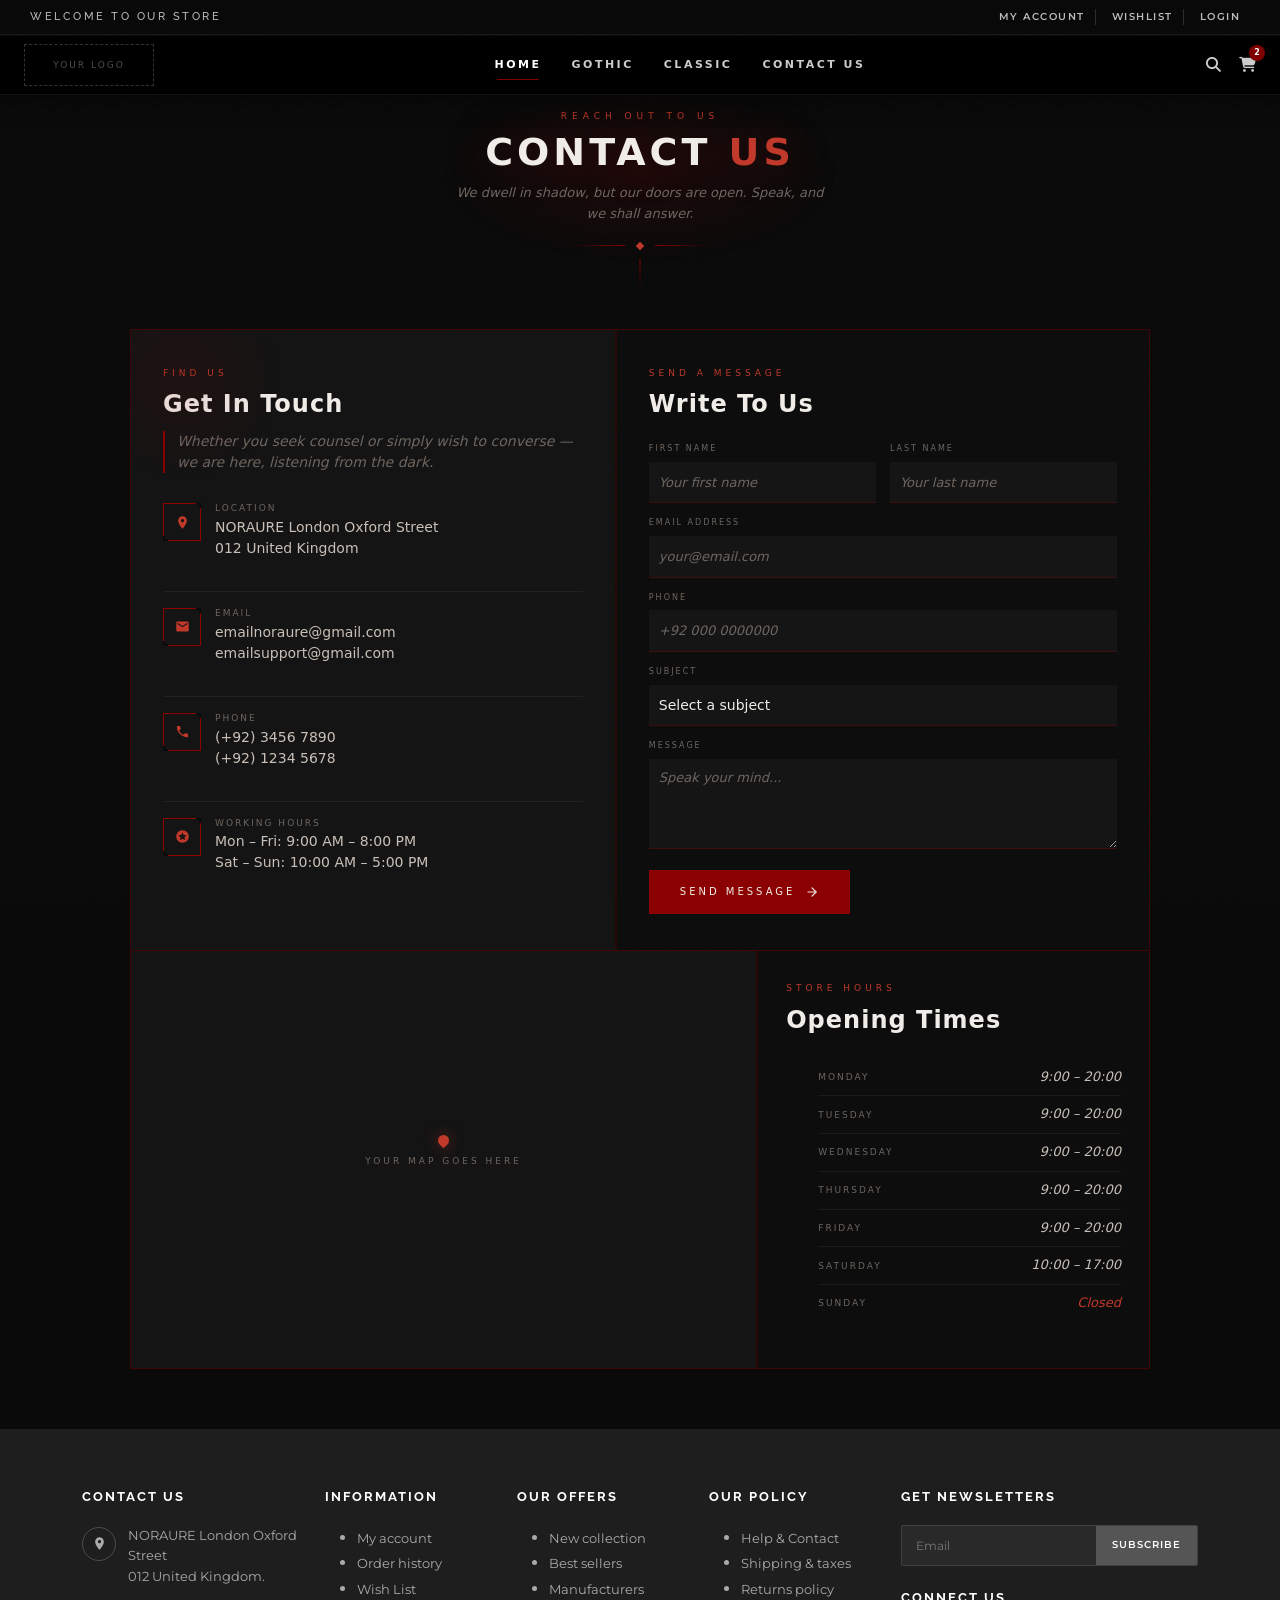
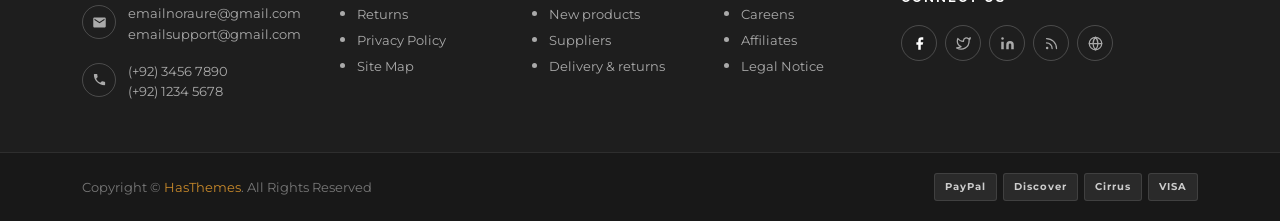
==== contact.html @ 5b8fc010 "first commit" ====
<!DOCTYPE html>
<html lang="en">
<head>
<meta charset="UTF-8"/>
<meta name="viewport" content="width=device-width, initial-scale=1.0"/>
<title>Contact Us</title>
<link rel="stylesheet" href="style.css">
  <link href="https://fonts.googleapis.com/css2?family=Montserrat:wght@300;400;500;600;700;800&family=Raleway:wght@300;400;500;600;700&display=swap" rel="stylesheet"/>
  <!-- Bootstrap 5 CSS -->
  <link href="https://cdn.jsdelivr.net/npm/bootstrap@5.3.3/dist/css/bootstrap.min.css" rel="stylesheet"/>
  <!-- Font Awesome -->
  <link rel="stylesheet" href="https://cdnjs.cloudflare.com/ajax/libs/font-awesome/6.5.0/css/all.min.css"/>
<style>
    /* ══════════════════════════════
   CSS VARIABLES
══════════════════════════════ */
:root {
  --black:      #0a0a0a;
  --dark:       #111111;
  --darker:     #0d0d0d;
  --card:       #141414;
  --border:     rgba(139,0,0,0.25);
  --border-dim: rgba(255,255,255,0.06);
  --red:        #8b0000;
  --red-mid:    #a01010;
  --red-light:  #c0392b;
  --gold:       #9a7a4a;
  --text:       #c8c0b8;
  --text-dim:   #6e6660;
  --white:      #f0ece8;
  
}

/* ══════════════════════════════
   BASE
══════════════════════════════ */
*, *::before, *::after { box-sizing: border-box; margin: 0; padding: 0; }

body {
  background: var(--black);
  color: var(--text);
  line-height: 1.6;
}
/* Agar background transparent ho aur image na ho toh navbar dark dikhao */
.navbar.scrolled,
.contact-page .navbar {
  background: rgba(0,0,0,0.95) !important;
  box-shadow: 0 4px 24px rgba(0,0,0,0.5);
}
body::before {
  content: '';
  position: fixed;
  inset: 0;
  background-image: url("data:image/svg+xml,%3Csvg viewBox='0 0 256 256' xmlns='http://www.w3.org/2000/svg'%3E%3Cfilter id='noise'%3E%3CfeTurbulence type='fractalNoise' baseFrequency='0.9' numOctaves='4' stitchTiles='stitch'/%3E%3C/filter%3E%3Crect width='100%25' height='100%25' filter='url(%23noise)' opacity='0.04'/%3E%3C/svg%3E");
  pointer-events: none;
  z-index: 0;
  opacity: 0.4;
}

/* ══════════════════════════════
   HERO
══════════════════════════════ */
.contact-hero {
  position: relative;
  text-align: center;
  padding: 50px 20px 40px;
  overflow: hidden;
  z-index: 1;
}

.contact-hero::before {
  content: '';
  position: absolute;
  top: 50%; left: 50%;
  transform: translate(-50%, -50%);
  width: 400px; height: 180px;
  background: radial-gradient(ellipse, rgba(139,0,0,0.14) 0%, transparent 70%);
  pointer-events: none;
}

.contact-hero::after {
  content: '';
  position: absolute;
  bottom: 0; left: 50%;
  transform: translateX(-50%);
  width: 1px; height: 30px;
  background: linear-gradient(to bottom, var(--red), transparent);
}

.hero-eyebrow {
  font-family: var(--font-head);
  font-size: 9px;
  letter-spacing: 5px;
  text-transform: uppercase;
  color: var(--red-light);
  margin-bottom: 10px;
  opacity: 0;
  animation: fadeUp 0.7s ease 0.2s forwards;
}

.hero-title {
  font-family: var(--font-head);
  font-size: clamp(22px, 5vw, 38px);
  font-weight: 900;
  color: var(--white);
  line-height: 1;
  letter-spacing: 4px;
  text-transform: uppercase;
  margin-bottom: 12px;
  opacity: 0;
  animation: fadeUp 0.7s ease 0.35s forwards;
  text-shadow: 0 0 40px rgba(139,0,0,0.35);
}

.hero-title span { color: var(--red-light); }

.hero-sub {
  font-size: clamp(12px, 1.5vw, 13px);
  font-style: italic;
  color: var(--text-dim);
  max-width: 380px;
  margin: 0 auto;
  opacity: 0;
  animation: fadeUp 0.7s ease 0.5s forwards;
}

.hero-ornament {
  display: flex;
  align-items: center;
  justify-content: center;
  gap: 12px;
  margin: 18px auto 0;
  opacity: 0;
  animation: fadeUp 0.7s ease 0.65s forwards;
}

.hero-ornament::before,
.hero-ornament::after {
  content: '';
  width: 55px; height: 1px;
  background: linear-gradient(to right, transparent, var(--red));
}

.hero-ornament::after {
  background: linear-gradient(to left, transparent, var(--red));
}

.ornament-diamond {
  width: 6px; height: 6px;
  background: var(--red-light);
  transform: rotate(45deg);
}

/* ══════════════════════════════
   MAIN BODY
══════════════════════════════ */
.contact-body {
  position: relative;
  z-index: 1;
  max-width: 1060px;
  margin: 0 auto;
  padding: 40px 20px 60px;
}

/* ══════════════════════════════
   TOP GRID
══════════════════════════════ */
.contact-grid {
  display: grid;
  grid-template-columns: 1fr 1.1fr;
  gap: 2px;
  background: var(--border);
  border: 1px solid var(--border);
}

/* ── INFO PANEL ── */
.contact-info-panel {
  background: var(--card);
  padding: 36px 32px;
  position: relative;
  overflow: hidden;
}

.contact-info-panel::before {
  content: '';
  position: absolute;
  top: -50px; left: -50px;
  width: 200px; height: 200px;
  background: radial-gradient(circle, rgba(139,0,0,0.10) 0%, transparent 70%);
  pointer-events: none;
}

.panel-label {
  font-family: var(--font-head);
  font-size: 9px;
  letter-spacing: 4px;
  text-transform: uppercase;
  color: var(--red-light);
  margin-bottom: 10px;
}

.panel-title {
  font-family: var(--font-head);
  font-size: clamp(18px, 2.2vw, 24px);
  font-weight: 700;
  color: var(--white);
  line-height: 1.2;
  margin-bottom: 12px;
  letter-spacing: 1px;
}

.panel-desc {
  font-size: 14px;
  font-style: italic;
  color: var(--text-dim);
  margin-bottom: 30px;
  border-left: 2px solid var(--red);
  padding-left: 12px;
  line-height: 1.5;
}

.contact-items {
  display: flex;
  flex-direction: column;
  gap: 0;
}

.contact-item {
  display: flex;
  align-items: flex-start;
  gap: 14px;
  padding: 16px 0;
  border-bottom: 1px solid var(--border-dim);
}

.contact-item:first-child { padding-top: 0; }
.contact-item:last-child  { border-bottom: none; padding-bottom: 0; }

.ci-icon {
  flex-shrink: 0;
  width: 38px; height: 38px;
  border: 1px solid var(--red);
  display: flex;
  align-items: center;
  justify-content: center;
  position: relative;
  transition: background 0.3s;
}

.ci-icon::before,
.ci-icon::after {
  content: '';
  position: absolute;
  width: 5px; height: 5px;
  border-color: var(--black);
  border-style: solid;
}

.ci-icon::before { top: -1px; right: -1px; border-width: 2px 2px 0 0; }
.ci-icon::after  { bottom: -1px; left: -1px; border-width: 0 0 2px 2px; }

.contact-item:hover .ci-icon { background: var(--red); }

.ci-icon svg {
  width: 15px; height: 15px;
  fill: var(--red-light);
  transition: fill 0.3s;
}

.contact-item:hover .ci-icon svg { fill: #fff; }

.ci-text h5 {
  font-family: var(--font-head);
  font-size: 9px;
  letter-spacing: 2px;
  text-transform: uppercase;
  color: var(--text-dim);
  margin-bottom: 3px;
}

.ci-text p {
  font-size: 14px;
  color: var(--text);
  line-height: 1.5;
}

/* ── FORM PANEL ── */
.contact-form-panel {
  background: var(--darker);
  padding: 36px 32px;
}

.form-panel-label {
  font-family: var(--font-head);
  font-size: 9px;
  letter-spacing: 4px;
  text-transform: uppercase;
  color: var(--red-light);
  margin-bottom: 10px;
}

.form-panel-title {
  font-family: var(--font-head);
  font-size: clamp(18px, 2.2vw, 24px);
  font-weight: 700;
  color: var(--white);
  margin-bottom: 24px;
  letter-spacing: 1px;
}

.form-row {
  display: grid;
  grid-template-columns: 1fr 1fr;
  gap: 14px;
}

.form-group {
  margin-bottom: 14px;
}

.form-group label {
  display: block;
  font-family: var(--font-head);
  font-size: 8px;
  letter-spacing: 2px;
  text-transform: uppercase;
  color: var(--text-dim);
  margin-bottom: 6px;
}

.form-group input,
.form-group select,
.form-group textarea {
  width: 100%;
  background: rgba(255,255,255,0.03);
  border: none;
  border-bottom: 1px solid rgba(139,0,0,0.35);
  color: var(--white);
  font-family: var(--font-body);
  font-size: 14px;
  padding: 9px 10px;
  outline: none;
  transition: border-color 0.3s, background 0.3s;
  -webkit-appearance: none;
}

.form-group select option { background: #1a1a1a; color: var(--white); }

.form-group input:focus,
.form-group select:focus,
.form-group textarea:focus {
  border-color: var(--red-light);
  background: rgba(139,0,0,0.04);
}

.form-group input::placeholder,
.form-group textarea::placeholder {
  color: var(--text-dim);
  font-style: italic;
  font-size: 13px;
}

.form-group textarea {
  resize: vertical;
  min-height: 90px;
}

.submit-btn {
  display: inline-flex;
  align-items: center;
  gap: 10px;
  font-family: var(--font-head);
  font-size: 10px;
  letter-spacing: 3px;
  text-transform: uppercase;
  color: var(--white);
  background: var(--red);
  border: 1px solid var(--red);
  padding: 13px 30px;
  cursor: pointer;
  transition: background 0.3s, border-color 0.3s;
}

.submit-btn:hover {
  background: var(--red-light);
  border-color: var(--red-light);
}

.submit-btn svg {
  width: 14px; height: 14px;
  fill: none;
  stroke: currentColor;
  stroke-width: 2;
  stroke-linecap: round;
  stroke-linejoin: round;
  transition: transform 0.3s;
}

.submit-btn:hover svg { transform: translateX(4px); }

/* ══════════════════════════════
   BOTTOM ROW
══════════════════════════════ */
.contact-bottom-row {
  display: grid;
  grid-template-columns: 1.6fr 1fr;
  gap: 2px;
  background: var(--border);
  border: 1px solid var(--border);
  border-top: none;
}

.map-panel {
  background: var(--card);
  min-height: 220px;
  position: relative;
  overflow: hidden;
  display: flex;
  align-items: center;
  justify-content: center;
}

.map-panel iframe {
  position: absolute;
  inset: 0;
  width: 100%;
  height: 100%;
  border: none;
  filter: grayscale(1) invert(0.9) contrast(0.85);
  opacity: 0.5;
}

.map-placeholder {
  position: absolute;
  inset: 0;
  background:
    linear-gradient(rgba(139,0,0,0.04) 1px, transparent 1px),
    linear-gradient(90deg, rgba(139,0,0,0.04) 1px, transparent 1px);
  background-size: 36px 36px;
}

.map-overlay-text {
  position: relative;
  z-index: 2;
  text-align: center;
  pointer-events: none;
}

.map-overlay-text p {
  font-family: var(--font-head);
  font-size: 9px;
  letter-spacing: 3px;
  color: var(--text-dim);
  text-transform: uppercase;
}

.map-pin {
  width: 11px; height: 11px;
  background: var(--red-light);
  border-radius: 50% 50% 50% 0;
  transform: rotate(-45deg);
  margin: 0 auto 8px;
  box-shadow: 0 0 14px rgba(192,57,43,0.5);
}

/* ── STORE HOURS ── */
.store-panel {
  background: var(--darker);
  padding: 30px 28px;
}

.hours-list {
  list-style: none;
  margin-top: 4px;
}

.hours-list li {
  display: flex;
  justify-content: space-between;
  align-items: center;
  padding: 8px 0;
  border-bottom: 1px solid var(--border-dim);
  font-size: 13px;
}

.hours-list li:last-child { border-bottom: none; }

.hours-list .day {
  font-family: var(--font-head);
  font-size: 9px;
  letter-spacing: 2px;
  text-transform: uppercase;
  color: var(--text-dim);
}

.hours-list .time { color: var(--text); font-style: italic; }
.hours-list .closed { color: var(--red-light); font-style: italic; }

/* ══════════════════════════════
   ANIMATION
══════════════════════════════ */
@keyframes fadeUp {
  from { opacity: 0; transform: translateY(20px); }
  to   { opacity: 1; transform: translateY(0); }
}

/* ══════════════════════════════
   RESPONSIVE
══════════════════════════════ */
@media (max-width: 991px) {
  .contact-grid,
  .contact-bottom-row { grid-template-columns: 1fr; }
  .map-panel { min-height: 200px; }
  .form-row  { grid-template-columns: 1fr; }
}

@media (max-width: 768px) {
  .contact-hero { padding: 40px 16px 30px; }
  .contact-body { padding: 30px 14px 50px; }
  .contact-info-panel,
  .contact-form-panel,
  .store-panel { padding: 28px 20px; }
}

@media (max-width: 480px) {
  .submit-btn { width: 100%; justify-content: center; }
  .hero-ornament::before,
  .hero-ornament::after { width: 30px; }
}
</style>
</head>
<body class="contact-page"> 
<header>
  <!-- ════ TOP BAR ════ -->
  <div class="top-bar">
    <span class="welcome-text">Welcome To Our Store</span>
    <div class="top-actions">
      <a href="#">My Account</a>
      <a href="#">Wishlist</a>
      <a href="#">Login</a>
    </div>
  </div>

  <!-- ════ NAVBAR ════ -->
  <nav class="navbar navbar-expand-lg" id="mainNavbar">
    <div class="container-fluid px-4">

      <a href="#" class="text-decoration-none">
        <div class="logo-placeholder">Your Logo</div>
      </a>

      <button class="navbar-toggler" type="button"
        data-bs-toggle="collapse" data-bs-target="#navMenu">
        <span class="navbar-toggler-icon"></span>
      </button>

      <div class="collapse navbar-collapse justify-content-center" id="navMenu">
        <ul class="navbar-nav">

          <li class="nav-item">
            <a class="nav-link active" href="#">Home</a>
          </li>
          <li class="nav-item">
            <a class="nav-link " href="#">Gothic</a>
          </li>
          <li class="nav-item">
            <a class="nav-link a" href="#">Classic</a>
          </li>
          <li class="nav-item">
            <a class="nav-link" href="#">Contact us</a>
          </li>

        </ul>
      </div>

      <div class="nav-right-icons">
        <!-- sirf search icon wali line replace karo -->
<a href="#" id="searchBtn"><i class="fa-solid fa-magnifying-glass"></i></a>
        <a href="#" style="position:relative;">
          <i class="fa-solid fa-cart-shopping"></i>
          <span class="cart-badge">2</span>
        </a>
      </div>

    </div>
  </nav>
</header> 
<main>
<!-- ══ HERO ══ -->
<div class="contact-hero">
  <p class="hero-eyebrow">Reach Out To Us</p>
  <h1 class="hero-title">Contact <span>Us</span></h1>
  <p class="hero-sub">We dwell in shadow, but our doors are open. Speak, and we shall answer.</p>
  <div class="hero-ornament">
    <div class="ornament-diamond"></div>
  </div>
</div>

<!-- ══ MAIN BODY ══ -->
<div class="contact-body">

  <!-- TOP ROW: Info + Form -->
  <div class="contact-grid">

    <!-- LEFT: Contact Info -->
    <div class="contact-info-panel">
      <p class="panel-label">Find Us</p>
      <h2 class="panel-title">Get In Touch</h2>
      <p class="panel-desc">Whether you seek counsel or simply wish to converse — we are here, listening from the dark.</p>

      <div class="contact-items">

        <div class="contact-item">
          <div class="ci-icon">
            <svg viewBox="0 0 24 24"><path d="M12 2C8.13 2 5 5.13 5 9c0 5.25 7 13 7 13s7-7.75 7-13c0-3.87-3.13-7-7-7zm0 9.5c-1.38 0-2.5-1.12-2.5-2.5s1.12-2.5 2.5-2.5 2.5 1.12 2.5 2.5-1.12 2.5-2.5 2.5z"/></svg>
          </div>
          <div class="ci-text">
            <h5>Location</h5>
            <p>NORAURE London Oxford Street<br>012 United Kingdom</p>
          </div>
        </div>

        <div class="contact-item">
          <div class="ci-icon">
            <svg viewBox="0 0 24 24"><path d="M20 4H4c-1.1 0-2 .9-2 2v12c0 1.1.9 2 2 2h16c1.1 0 2-.9 2-2V6c0-1.1-.9-2-2-2zm0 4l-8 5-8-5V6l8 5 8-5v2z"/></svg>
          </div>
          <div class="ci-text">
            <h5>Email</h5>
            <p>emailnoraure@gmail.com<br>emailsupport@gmail.com</p>
          </div>
        </div>

        <div class="contact-item">
          <div class="ci-icon">
            <svg viewBox="0 0 24 24"><path d="M6.62 10.79c1.44 2.83 3.76 5.14 6.59 6.59l2.2-2.2c.27-.27.67-.36 1.02-.24 1.12.37 2.33.57 3.57.57.55 0 1 .45 1 1V20c0 .55-.45 1-1 1-9.39 0-17-7.61-17-17 0-.55.45-1 1-1h3.5c.55 0 1 .45 1 1 0 1.25.2 2.45.57 3.57.11.35.03.74-.25 1.02l-2.2 2.2z"/></svg>
          </div>
          <div class="ci-text">
            <h5>Phone</h5>
            <p>(+92) 3456 7890<br>(+92) 1234 5678</p>
          </div>
        </div>

        <div class="contact-item">
          <div class="ci-icon">
            <svg viewBox="0 0 24 24"><path d="M11.99 2C6.47 2 2 6.48 2 12s4.47 10 9.99 10C17.52 22 22 17.52 22 12S17.52 2 11.99 2zm4.24 16L12 15.45 7.77 18l1.12-4.81-3.73-3.23 4.92-.42L12 5l1.92 4.53 4.92.42-3.73 3.23L16.23 18z"/></svg>
          </div>
          <div class="ci-text">
            <h5>Working Hours</h5>
            <p>Mon – Fri: 9:00 AM – 8:00 PM<br>Sat – Sun: 10:00 AM – 5:00 PM</p>
          </div>
        </div>

      </div>
    </div>

    <!-- RIGHT: Form -->
    <div class="contact-form-panel">
      <p class="form-panel-label">Send a Message</p>
      <h2 class="form-panel-title">Write To Us</h2>

      <form>
        <div class="form-row">
          <div class="form-group">
            <label>First Name</label>
            <input type="text" placeholder="Your first name"/>
          </div>
          <div class="form-group">
            <label>Last Name</label>
            <input type="text" placeholder="Your last name"/>
          </div>
        </div>

        <div class="form-group">
          <label>Email Address</label>
          <input type="email" placeholder="your@email.com"/>
        </div>

        <div class="form-group">
          <label>Phone</label>
          <input type="tel" placeholder="+92 000 0000000"/>
        </div>

        <div class="form-group">
          <label>Subject</label>
          <select>
            <option value="" disabled selected>Select a subject</option>
            <option>General Inquiry</option>
            <option>Order Support</option>
            <option>Returns & Refunds</option>
            <option>Wholesale</option>
            <option>Other</option>
          </select>
        </div>

        <div class="form-group">
          <label>Message</label>
          <textarea placeholder="Speak your mind..."></textarea>
        </div>

        <button type="submit" class="submit-btn">
          Send Message
          <svg viewBox="0 0 24 24"><line x1="5" y1="12" x2="19" y2="12"/><polyline points="12 5 19 12 12 19"/></svg>
        </button>
      </form>
    </div>

  </div><!-- /contact-grid -->

  <!-- BOTTOM ROW: Map + Hours -->
  <div class="contact-bottom-row">

    <!-- Map -->
    <div class="map-panel">
      <div class="map-placeholder"></div>
      <!-- Replace src with your actual Google Maps embed URL -->
      <!-- <iframe src="YOUR_GOOGLE_MAPS_EMBED_URL" allowfullscreen loading="lazy"></iframe> -->
      <div class="map-overlay-text">
        <div class="map-pin"></div>
        <p>Your Map Goes Here</p>
      </div>
    </div>

    <!-- Store Hours -->
    <div class="store-panel">
      <p class="panel-label">Store Hours</p>
      <h3 class="panel-title" style="font-size:clamp(18px,2.2vw,24px); margin-bottom:24px;">Opening Times</h3>
      <ul class="hours-list">
        <li><span class="day">Monday</span><span class="time">9:00 – 20:00</span></li>
        <li><span class="day">Tuesday</span><span class="time">9:00 – 20:00</span></li>
        <li><span class="day">Wednesday</span><span class="time">9:00 – 20:00</span></li>
        <li><span class="day">Thursday</span><span class="time">9:00 – 20:00</span></li>
        <li><span class="day">Friday</span><span class="time">9:00 – 20:00</span></li>
        <li><span class="day">Saturday</span><span class="time">10:00 – 17:00</span></li>
        <li><span class="day">Sunday</span><span class="closed">Closed</span></li>
      </ul>
    </div>

  </div><!-- /contact-bottom-row -->

</div><!-- /contact-body -->
</main>
<footer class="site-footer">
  <div class="footer-main">
    <div class="container">
      <div class="row g-4">

        <!-- Contact Us -->
        <div class="col-12 col-sm-6 col-lg">
          <h6 class="footer-heading">Contact Us</h6>
          <ul class="footer-contact-list">
            <li>
              <div class="footer-icon-wrap">
                <svg viewBox="0 0 24 24"><path d="M12 2C8.13 2 5 5.13 5 9c0 5.25 7 13 7 13s7-7.75 7-13c0-3.87-3.13-7-7-7zm0 9.5c-1.38 0-2.5-1.12-2.5-2.5s1.12-2.5 2.5-2.5 2.5 1.12 2.5 2.5-1.12 2.5-2.5 2.5z"/></svg>
              </div>
              <span>NORAURE London Oxford Street<br>012 United Kingdom.</span>
            </li>
            <li>
              <div class="footer-icon-wrap">
                <svg viewBox="0 0 24 24"><path d="M20 4H4c-1.1 0-2 .9-2 2v12c0 1.1.9 2 2 2h16c1.1 0 2-.9 2-2V6c0-1.1-.9-2-2-2zm0 4l-8 5-8-5V6l8 5 8-5v2z"/></svg>
              </div>
              <span>emailnoraure@gmail.com<br>emailsupport@gmail.com</span>
            </li>
            <li>
              <div class="footer-icon-wrap">
                <svg viewBox="0 0 24 24"><path d="M6.62 10.79c1.44 2.83 3.76 5.14 6.59 6.59l2.2-2.2c.27-.27.67-.36 1.02-.24 1.12.37 2.33.57 3.57.57.55 0 1 .45 1 1V20c0 .55-.45 1-1 1-9.39 0-17-7.61-17-17 0-.55.45-1 1-1h3.5c.55 0 1 .45 1 1 0 1.25.2 2.45.57 3.57.11.35.03.74-.25 1.02l-2.2 2.2z"/></svg>
              </div>
              <span>(+92) 3456 7890<br>(+92) 1234 5678</span>
            </li>
          </ul>
        </div>

        <!-- Information -->
        <div class="col-12 col-sm-6 col-lg">
          <h6 class="footer-heading">Information</h6>
          <ul class="footer-links">
            <li><a href="#">My account</a></li>
            <li><a href="#">Order history</a></li>
            <li><a href="#">Wish List</a></li>
            <li><a href="#">Returns</a></li>
            <li><a href="#">Privacy Policy</a></li>
            <li><a href="#">Site Map</a></li>
          </ul>
        </div>

        <!-- Our Offers -->
        <div class="col-12 col-sm-6 col-lg">
          <h6 class="footer-heading">Our Offers</h6>
          <ul class="footer-links">
            <li><a href="#">New collection</a></li>
            <li><a href="#">Best sellers</a></li>
            <li><a href="#">Manufacturers</a></li>
            <li><a href="#">New products</a></li>
            <li><a href="#">Suppliers</a></li>
            <li><a href="#">Delivery &amp; returns</a></li>
          </ul>
        </div>

        <!-- Our Policy -->
        <div class="col-12 col-sm-6 col-lg">
          <h6 class="footer-heading">Our Policy</h6>
          <ul class="footer-links">
            <li><a href="#">Help &amp; Contact</a></li>
            <li><a href="#">Shipping &amp; taxes</a></li>
            <li><a href="#">Returns policy</a></li>
            <li><a href="#">Careens</a></li>
            <li><a href="#">Affiliates</a></li>
            <li><a href="#">Legal Notice</a></li>
          </ul>
        </div>

        <!-- Newsletter + Social -->
        <div class="col-12 col-sm-6 col-lg">
          <h6 class="footer-heading">Get Newsletters</h6>
          <div class="footer-newsletter">
            <input type="email" placeholder="Email" class="newsletter-input"/>
            <button class="newsletter-btn">Subscribe</button>
          </div>

          <h6 class="footer-heading mt-4">Connect Us</h6>
          <div class="footer-socials">
            <a href="#" class="social-btn social-fb" title="Facebook">
              <svg viewBox="0 0 24 24"><path d="M18 2h-3a5 5 0 0 0-5 5v3H7v4h3v8h4v-8h3l1-4h-4V7a1 1 0 0 1 1-1h3z"/></svg>
            </a>
            <a href="#" class="social-btn social-tw" title="Twitter">
              <svg viewBox="0 0 24 24"><path d="M23 3a10.9 10.9 0 0 1-3.14 1.53 4.48 4.48 0 0 0-7.86 3v1A10.66 10.66 0 0 1 3 4s-4 9 5 13a11.64 11.64 0 0 1-7 2c9 5 20 0 20-11.5a4.5 4.5 0 0 0-.08-.83A7.72 7.72 0 0 0 23 3z"/></svg>
            </a>
            <a href="#" class="social-btn social-li" title="LinkedIn">
              <svg viewBox="0 0 24 24"><path d="M16 8a6 6 0 0 1 6 6v7h-4v-7a2 2 0 0 0-2-2 2 2 0 0 0-2 2v7h-4v-7a6 6 0 0 1 6-6zM2 9h4v12H2z"/><circle cx="4" cy="4" r="2"/></svg>
            </a>
            <a href="#" class="social-btn social-rss" title="RSS">
              <svg viewBox="0 0 24 24"><path d="M4 11a9 9 0 0 1 9 9M4 4a16 16 0 0 1 16 16"/><circle cx="5" cy="19" r="1"/></svg>
            </a>
            <a href="#" class="social-btn social-web" title="Website">
              <svg viewBox="0 0 24 24"><circle cx="12" cy="12" r="10"/><line x1="2" y1="12" x2="22" y2="12"/><path d="M12 2a15.3 15.3 0 0 1 4 10 15.3 15.3 0 0 1-4 10 15.3 15.3 0 0 1-4-10 15.3 15.3 0 0 1 4-10z"/></svg>
            </a>
          </div>
        </div>

      </div>
    </div>
  </div>

  <!-- Footer Bottom -->
  <div class="footer-bottom">
    <div class="container">
      <div class="footer-bottom-inner">
        <p class="footer-copy">Copyright &copy; <a href="#">HasThemes</a>. All Rights Reserved</p>
        <div class="footer-payments">
          <span class="payment-badge">PayPal</span>
          <span class="payment-badge">Discover</span>
          <span class="payment-badge">Cirrus</span>
          <span class="payment-badge">VISA</span>
        </div>
      </div>
    </div>
  </div>
</footer>
  <script src="https://cdn.jsdelivr.net/npm/bootstrap@5.3.3/dist/js/bootstrap.bundle.min.js"></script>
<script src="script.js"></script>
</body>
</html>
---- style.css ----
*{
  margin:0;
  padding:0;
  box-sizing:border-box;
}

body{
  font-family:'Montserrat',sans-serif;
  background:#111;
  overflow-x:hidden;
}

/* ════════════════════════════
   TOP BAR
════════════════════════════ */
.top-bar{
  position:fixed;
  top:0;
  width:100%;
  z-index:1100;
  background:rgba(10,10,10,0.92);
  padding:8px 30px;
  display:flex;
  align-items:center;
  justify-content:space-between;
  border-bottom:1px solid rgba(255,255,255,0.07);
}

.top-bar .welcome-text{
  font-family:'Raleway',sans-serif;
  font-size:11px;
  font-weight:500;
  letter-spacing:2.5px;
  text-transform:uppercase;
  color:#bbb;
}

.top-bar .top-actions{
  display:flex;
  align-items:center;
  gap:6px;
}

.top-bar .top-actions a{
  font-family:'Montserrat',sans-serif;
  font-size:10px;
  font-weight:600;
  letter-spacing:1.5px;
  text-transform:uppercase;
  color:#bbb;
  text-decoration:none;
  padding:0 10px;
  transition:color .3s;
  border-right:1px solid rgba(255,255,255,0.15);
}

.top-bar .top-actions a:last-child{
  border-right:none;
}

.top-bar .top-actions a:hover{
  color:#fff;
}

/* ════════════════════════════
   NAVBAR
════════════════════════════ */
.navbar{
  background:transparent !important;
  position:fixed;
  top:36px;
  width:100%;
  z-index:1099;
  padding:18px 0;
  transition:background .4s ease,box-shadow .4s ease,padding .4s ease;
  border-bottom:1px solid rgba(255,255,255,0.07);
}

.navbar.scrolled{
  background:rgba(0,0,0,0.95) !important;
  box-shadow:0 4px 24px rgba(0,0,0,0.5);
  padding:12px 0;
}

.logo-placeholder{
  width:130px;
  height:42px;
  border:1px dashed rgba(255,255,255,0.2);
  display:flex;
  align-items:center;
  justify-content:center;
  color:rgba(255,255,255,0.3);
  font-size:9px;
  letter-spacing:2px;
  text-transform:uppercase;
}

.navbar-nav .nav-link{
  font-size:11px;
  font-weight:600;
  letter-spacing:2.5px;
  text-transform:uppercase;
  color:#ccc !important;
  padding:8px 15px !important;
  transition:color .3s;
  position:relative;
}

.navbar-nav .nav-link:hover{
  color:#fff !important;
}
.navbar-nav .nav-link.active {
  color: #fff !important;
  font-weight: 800 !important;
}

.navbar-nav .nav-link.active::after {
  width: 55% !important;
  background: #800000;
}.navbar-nav .nav-link::after {
  content: '';
  position: absolute;
  bottom: 2px;
  left: 50%;
  transform: translateX(-50%);
  width: 0;
  height: 1px;
  background: #800000;
  transition: width 0.3s;
  display: block !important;
}

.navbar-nav .nav-link:hover::after,
.navbar-nav .nav-link.active::after {
  width: 55%;
}
.navbar-nav .nav-link .fa-chevron-down{
  font-size:10px;
  margin-left:4px;
  transition:transform .3s;
}

.navbar-nav .nav-item.show .fa-chevron-down{
  transform:rotate(180deg);
}

.dropdown-menu{
  background:rgba(8,8,8,0.97);
  border:1px solid rgba(255,255,255,0.07);
  border-radius:0;
  padding:8px 0;
  animation:dropFade .2s ease;
}

@keyframes dropFade{
  from{
    opacity:0;
    transform:translateY(-6px);
  }
  to{
    opacity:1;
    transform:translateY(0);
  }
}

.dropdown-item{
  font-size:10px;
  font-weight:500;
  letter-spacing:2px;
  text-transform:uppercase;
  color:#aaa;
  padding:9px 24px;
  transition:color .2s,background .2s;
}

.dropdown-item:hover{
  background:rgba(128,0,0,0.12);
  color:#fff;
}

.dropdown-divider{
  border-color:rgba(255,255,255,0.07);
}

.nav-right-icons{
  display:flex;
  align-items:center;
  gap:18px;
}

.nav-right-icons a{
  color:#ccc;
  font-size:15px;
  text-decoration:none;
  transition:color .3s;
  position:relative;
}

.nav-right-icons a:hover{
  color:#fff;
}

.cart-badge{
  position:absolute;
  top:-8px;
  right:-9px;
  background:#800000;
  color:#fff;
  font-size:8px;
  font-weight:700;
  width:16px;
  height:16px;
  border-radius:50%;
  display:flex;
  align-items:center;
  justify-content:center;
}

.navbar-toggler{
  border:1px solid rgba(255,255,255,0.25);
  padding:5px 10px;
}

.navbar-toggler-icon{
  background-image:url("data:image/svg+xml,%3csvg xmlns='http://www.w3.org/2000/svg' viewBox='0 0 30 30'%3e%3cpath stroke='rgba%28255,255,255,0.75%29' stroke-linecap='round' stroke-miterlimit='10' stroke-width='2' d='M4 7h22M4 15h22M4 23h22'/%3e%3c/svg%3e");
}
/* Agar background transparent ho aur image na ho toh navbar dark dikhao */
.navbar.scrolled,
.contact-page .navbar {
  background: rgba(0,0,0,0.95) !important;
  box-shadow: 0 4px 24px rgba(0,0,0,0.5);
}
/* ── SEARCH MODAL ── */
.search-modal {
  position: fixed;
  top: 0; left: 0;
  width: 100%; height: 100%;
  background: rgba(0,0,0,0.92);
  z-index: 2000;
  display: flex;
  align-items: center;
  justify-content: center;
  opacity: 0;
  pointer-events: none;
  transition: opacity 0.3s ease;
}

.search-modal.open {
  opacity: 1;
  pointer-events: all;
}

.search-modal-inner {
  width: 100%;
  max-width: 600px;
  padding: 0 24px;
  position: relative;
  transform: translateY(-20px);
  transition: transform 0.3s ease;
}

.search-modal.open .search-modal-inner {
  transform: translateY(0);
}

.search-form {
  display: flex;
  align-items: center;
  border-bottom: 1px solid rgba(255,255,255,0.3);
  padding-bottom: 12px;
}

.search-input {
  flex: 1;
  background: transparent;
  border: none;
  outline: none;
  font-family: 'Raleway', sans-serif;
  font-size: clamp(18px, 3vw, 26px);
  font-weight: 300;
  letter-spacing: 2px;
  color: #fff;
}

.search-input::placeholder {
  color: rgba(255,255,255,0.3);
}

.search-submit {
  background: none;
  border: none;
  color: #aaa;
  font-size: 18px;
  cursor: pointer;
  padding: 0 8px;
  transition: color 0.3s;
}

.search-submit:hover { color: #fff; }

.search-close {
  position: absolute;
  top: -60px;
  right: 24px;
  background: none;
  border: none;
  color: #aaa;
  font-size: 22px;
  cursor: pointer;
  transition: color 0.3s, transform 0.3s;
}

.search-close:hover {
  color: #fff;
  transform: rotate(90deg);
}

/* ── MOBILE NAV FIX ── */
@media (max-width: 991px) {
  .navbar {
    top: 36px;
  }

  /* Collapsed menu — dark background */
  #navMenu {
    background: rgba(5,5,5,0.98);
    border-top: 1px solid rgba(255,255,255,0.07);
    padding: 10px 0 16px;
    margin-top: 10px;
  }

  .navbar-nav .nav-link {
    padding: 10px 20px !important;
    border-bottom: 1px solid rgba(255,255,255,0.05);
    font-size: 10px;
  }

  .navbar-nav .nav-link:last-child {
    border-bottom: none;
  }

  /* Active underline — mobile pe side bar se dikhao */
  .navbar-nav .nav-link.active {
    color: #800000 !important;
    border-left: 2px solid #800000;
    padding-left: 18px !important;
  }

  /* Underline animation mobile pe off */
  .navbar-nav .nav-link::after {
    display: none;
  }

  .nav-right-icons {
    gap: 14px;
  }
}

@media (max-width: 576px) {
  .top-bar {
    padding: 8px 16px;
  }

  .navbar {
    padding: 12px 0;
  }

  .nav-right-icons {
    gap: 12px;
  }
}
/* ════════════════════════════
   HERO CAROUSEL
════════════════════════════ */
/* ── HERO CAROUSEL BASE ── */
.hero-carousel {
  margin-top: 0;
  position: relative;
  width: 100%;
}

#heroCarousel .carousel-item {
  height: 100vh;
  min-height: 600px;
  position: relative;
  overflow: hidden;
}

/* ── SLIDE BACKGROUND (fluid image) ── */
.slide-bg {
  position: absolute;
  inset: 0;
  background-size: cover;
  background-position: center center;
  background-repeat: no-repeat;
  transform: scale(1.08);
  transition: transform 1.6s ease;
  width: 100%;
  height: 100%;
  z-index: 0;
}

.carousel-item.active .slide-bg {
  transform: scale(1);
}

/* ── Z-INDEX STACK ── */
.slide-overlay { z-index: 1; }
.slide-content  { z-index: 2; }

.carousel-control-prev,
.carousel-control-next {
  z-index: 20;
  pointer-events: auto;
}

/* ── OVERLAY ── */
.slide-overlay {
  position: absolute;
  inset: 0;
  background: linear-gradient(
    to right,
    rgba(0,0,0,0.58) 0%,
    rgba(0,0,0,0.28) 60%,
    rgba(0,0,0,0.10) 100%
  );
}

/* ── SLIDE IMAGES ── */
.slide-1 .slide-bg { background-color:#1a0808; background-image:url('slider-1.jpg'); }
.slide-2 .slide-bg { background-color:#080d1a; background-image:url('slider-2.jpg'); }
.slide-3 .slide-bg { background-color:#0a1208; background-image:url('slide4.jpg'); }

/* ── SLIDE CONTENT ── */
.slide-content {
  position: absolute;
  inset: 0;
  display: flex;
  align-items: center;
  justify-content: center;
  text-align: center;
  flex-direction: column;
  padding: 20px;
  z-index: 2;
}

/* ── ANIMATION ── */
.slide-content .slide-tag,
.slide-content .slide-heading,
.slide-content .slide-sub,
.slide-content .slide-btn {
  opacity: 0;
  transform: translateY(30px);
  transition: opacity .7s ease, transform .7s ease;
}
.carousel-item.active .slide-content .slide-tag  { opacity:1; transform:translateY(0); transition-delay:.30s; }
.carousel-item.active .slide-content .slide-heading { opacity:1; transform:translateY(0); transition-delay:.55s; }
.carousel-item.active .slide-content .slide-sub  { opacity:1; transform:translateY(0); transition-delay:.75s; }
.carousel-item.active .slide-content .slide-btn  { opacity:1; transform:translateY(0); transition-delay:.95s; }

/* ── TYPOGRAPHY (fluid clamp — desktop se mobile tak auto) ── */
.slide-tag {
  font-family: 'Raleway', sans-serif;
  font-size: clamp(10px, 1.4vw, 14px);
  font-weight: 500;
  letter-spacing: clamp(2px, 0.8vw, 5px);
  text-transform: lowercase;
  color: #ddd;
  margin-bottom: 12px;
}

.slide-heading {
  font-family: 'Raleway', sans-serif;
  font-size: clamp(28px, 7.5vw, 90px);
  font-weight: 700;
  text-transform: uppercase;
  color: #fff;
  line-height: 1.05;
  letter-spacing: clamp(1px, 0.4vw, 2px);
  margin-bottom: 18px;
  text-shadow: 0 2px 30px rgba(0,0,0,0.4);
}

.slide-sub {
  font-family: 'Montserrat', sans-serif;
  font-size: clamp(9px, 1.6vw, 14px);
  font-weight: 500;
  letter-spacing: clamp(2px, 0.7vw, 4px);
  text-transform: uppercase;
  color: #ccc;
  margin-bottom: 30px;
}

.slide-btn {
  display: inline-block;
  font-family: 'Montserrat', sans-serif;
  font-size: clamp(9px, 1.3vw, 11px);
  font-weight: 600;
  letter-spacing: clamp(1px, 0.5vw, 3px);
  text-transform: uppercase;
  color: #fff;
  text-decoration: none;
  border: 2px solid #fff;
  padding: clamp(9px, 1.2vh, 12px) clamp(20px, 3vw, 34px);
  border-radius: 30px;
  transition: background .35s, color .35s, border-color .35s;
}
.slide-btn:hover {
  background: #800000;
  border-color: #800000;
  color: #fff;
}

/* ── CONTROLS ── */
.carousel-control-prev,
.carousel-control-next { width:50px; opacity:1; }
.carousel-control-prev-icon,
.carousel-control-next-icon { display:none; }

.custom-ctrl {
  width: 46px; height: 46px;
  border: 1px solid rgba(255,255,255,0.35);
  border-radius: 50%;
  display: flex; align-items: center; justify-content: center;
  color: #fff; font-size: 14px;
  transition: background .3s, border-color .3s;
}
.carousel-control-prev:hover .custom-ctrl,
.carousel-control-next:hover .custom-ctrl {
  background: #800000;
  border-color: #800000;
}

.carousel-indicators { display:none; }


/* ════════════════════════════
   FASHION PROMOS
════════════════════════════ */

.fashion-promos{
  background:#f5f5f5;
}

.promo-card{
  position:relative;
  overflow:hidden;
  background:#fff;
  height:100%;
}

/* Images */
.promo-image{
  overflow:hidden;
  position:relative;
}

.promo-image img{
  width:100%;
  height:100%;
  object-fit:cover;
  transition:transform .8s ease;
  display:block;
}

/* Hover Zoom */
.promo-card:hover img{
  transform:scale(1.08);
}

/* Heights */
.large-card{
  height:100%;
  min-height:490px;
}

.large-card .promo-image{
  height:240px;
}
/* CENTER COLUMN FIX */
.text-card{
  height:240px;
  background:#f7f7f7;
  display:flex;
  align-items:center;
  justify-content:center;
  overflow:hidden;
}

.image-card{
  height:250px;
  overflow:hidden;
}

.image-card .promo-image{
  width:100%;
  height:100%;
}

.image-card .promo-image img{
  width:100%;
  height:100%;
  object-fit:cover;
  display:block;
  transition:transform .8s ease;
}

.image-card:hover img{
  transform:scale(1.08);
}

.image-card{
  min-height:250px;
}

.image-card .promo-image{
  height:250px;
}

.tall-card{
  min-height:490px;
}

.tall-card .promo-image{
  height:100%;
}

/* Content */
.promo-content{
  padding:45px 30px;
  text-align:center;
  background:#f7f7f7;
}

.center-content{
  height:100%;
  display:flex;
  align-items:center;
  justify-content:center;
  flex-direction:column;
}

/* Overlay Box */
.promo-overlay-content{
  position:absolute;
  left:50%;
  top:65%;
  transform:translate(-50%, -50%);
  background:rgba(255,255,255,0.92);
  padding:45px 30px;
  width:78%;
  text-align:center;
  transition:.4s ease;
}

.tall-card:hover .promo-overlay-content{
  background:#fff;
}

/* Typography */
.promo-tag{
  font-size:13px;
  font-weight:500;
  letter-spacing:6px;
  color:#1b2b4a;
  margin-bottom:12px;
  text-transform:uppercase;
}

.promo-title{
  font-family:'Raleway', sans-serif;
  font-size:clamp(28px, 3vw, 48px);
  font-weight:300;
  letter-spacing:5px;
  line-height:1.3;
  text-transform:uppercase;
  color:#0f1f38;
  margin-bottom:20px;
}

/* Button */
.promo-btn{
  position:relative;
  display:inline-block;
  font-size:12px;
  font-weight:500;
  letter-spacing:3px;
  text-transform:uppercase;
  color:#a8a8a8;
  text-decoration:none;
  transition:.3s ease;
}

.promo-btn::after{
  content:'';
  position:absolute;
  left:50%;
  transform:translateX(-50%);
  bottom:-8px;
  width:60px;
  height:1px;
  background:#cfcfcf;
  transition:.3s ease;
}

.promo-card:hover .promo-btn{
  color:#000;
}

.promo-card:hover .promo-btn::after{
  width:90px;
  background:#000;
}


/* ── BEST PRODUCTS SECTION ── */
.best-products-section {
  position: relative;
  padding: 80px 0;
  overflow: hidden;
  background-color: #1a1a1a;
}

.best-products-section::before {
  content: '';
  position: absolute;
  inset: 0;
  background-image: url('slider-1.jpg');
  background-size: cover;
  background-position: center;
  opacity: 0.18;
  z-index: 0;
}

.best-products-section > .container-fluid {
  position: relative;
  z-index: 1;
}

/* ── HEADING ── */
.section-heading {
  font-family: 'Raleway', sans-serif;
  font-size: clamp(16px, 3vw, 26px);
  font-weight: 700;
  letter-spacing: 4px;
  text-transform: uppercase;
  color: #fff;
  margin-bottom: 14px;
}

.section-divider {
  display: flex;
  align-items: center;
  justify-content: center;
  gap: 10px;
  margin-bottom: 50px;
}

.section-divider::before,
.section-divider::after {
  content: '';
  width: 60px;
  height: 1px;
  background: #fff;
  opacity: 0.5;
}

.section-divider .dot {
  width: 10px;
  height: 10px;
  border-radius: 50%;
  border: 1px solid #fff;
  opacity: 0.7;
}
.products-grid {
  display: grid;
  grid-template-columns: 1fr 2fr 1fr;
  gap: 8px;
  align-items: stretch;
}

.side-col {
  display: flex;
  flex-direction: column;
  gap: 8px;
}

/* ── PRODUCT CARD ── */
.product-card {
  position: relative;
  background: #fff;
  overflow: hidden;
  cursor: pointer;
  border-radius: 2px;
}

.side-col .product-card {
  flex: 1;
}

.center-card {
  height: 100%;
}

/* ── IMAGE WRAP ── */
.card-img-wrap {
  position: relative;
  width: 100%;
  overflow: hidden;
  background: #f5f5f5;
}
.side-col .card-img-wrap {
  height: 220px;
}

.center-card .card-img-wrap {
  height: 456px;
}

.card-img-wrap img {
  width: 100%;
  height: 100%;
  object-fit: cover;
  display: block;
  transition: transform 0.6s ease;
}

.product-card:hover .card-img-wrap img {
  transform: scale(1.06);
}

/* ── SALE BADGE ── */
.sale-badge {
  position: absolute;
  top: 14px;
  left: 14px;
  background: #fff;
  border-radius: 50%;
  width: 42px;
  height: 42px;
  display: flex;
  align-items: center;
  justify-content: center;
  font-family: 'Montserrat', sans-serif;
  font-size: 10px;
  font-weight: 600;
  color: #333;
  z-index: 3;
  box-shadow: 0 2px 8px rgba(0,0,0,0.12);
}

/* ── HOVER OVERLAY ── */
.card-hover-overlay {
  position: absolute;
  inset: 0;
  background: rgba(0,0,0,0.45);
  display: flex;
  flex-direction: column;
  align-items: center;
  justify-content: center;
  gap: 6px;
  opacity: 0;
  transition: opacity 0.35s ease;
  z-index: 4;
  padding: 12px;
}


.product-card:hover .card-hover-overlay {
  opacity: 1;
}

.overlay-title {
  font-family: 'Raleway', sans-serif;
  font-size: clamp(10px, 1.1vw, 13px);
  font-weight: 700;
  letter-spacing: 2px;
  text-transform: uppercase;
  color: #fff;
  text-align: center;
}

.overlay-price {
  font-family: 'Montserrat', sans-serif;
  font-size: 13px;
  color: #ccc;
  margin-bottom: 6px;
}

.overlay-price s { color: #999; margin-right: 6px; }
.overlay-price span { color: #fff; font-weight: 600; }

.overlay-actions {
  display: flex;
  gap: 8px;
  margin-bottom: 6px;
}

.action-btn {
  width: 38px;
  height: 38px;
  border-radius: 50%;
  background: #fff;
  border: none;
  display: flex;
  align-items: center;
  justify-content: center;
  cursor: pointer;
  transition: background 0.3s, transform 0.2s;
}

.action-btn:hover {
  background: #800000;
  transform: scale(1.1);
}

.action-btn svg {
  width: 16px;
  height: 16px;
  fill: #333;
  transition: fill 0.3s;
}

.action-btn:hover svg { fill: #fff; }

.add-to-cart-btn {
  font-family: 'Montserrat', sans-serif;
  font-size: 10px;
  font-weight: 600;
  letter-spacing: 2px;
  text-transform: uppercase;
  color: #333;
  background: #fff;
  border: none;
  padding: 10px 24px;
  border-radius: 30px;
  cursor: pointer;
  transition: background 0.3s, color 0.3s;
}

.add-to-cart-btn:hover {
  background: #800000;
  color: #fff;
}
/* ── VIEW ALL DIVIDER ── */
.view-all-divider {
  display: flex;
  align-items: center;
  justify-content: center;
  gap: 0;
  padding: 30px 40px;
  position: relative;
}

.view-all-divider::before,
.view-all-divider::after {
  content: '';
  flex: 1;
  height: 1px;
  background: rgba(255,255,255,0.3);
}

.view-all-btn {
  font-family: 'Montserrat', sans-serif;
  font-size: 11px;
  font-weight: 600;
  letter-spacing: 3px;
  text-transform: uppercase;
  color: #fff;
  text-decoration: none;
  border: 1px solid rgba(255,255,255,0.5);
  padding: 12px 30px;
  border-radius: 30px;
  margin: 0 24px;
  white-space: nowrap;
  transition: background 0.3s, border-color 0.3s;
}

.view-all-btn:hover {
  background: #800000;
  border-color: #800000;
  color: #fff;
}

/* ── FEATURES SECTION ── */
.features-section {
  position: relative;
  padding: 60px 0;
  background: transparent;
}

.features-section::before {
  content: '';
  position: absolute;
  inset: 0;
  background-image: url('download\ \(1\).jpg');
  background-size: cover;
  background-position: center;
  opacity: 0.25;
  z-index: 0;
}

.features-section > .container {
  position: relative;
  z-index: 1;
}

/* ── FEATURE ITEM ── */
.feature-item {
  display: flex;
  flex-direction: column;
  align-items: center;
  text-align: center;
  padding: 40px 30px;
  transition: background 0.3s;
}

/* ── ICON WRAP ── */
.feature-icon-wrap {
  width: 80px;
  height: 80px;
  border-radius: 50%;
  border: 1px solid rgba(255,255,255,0.5);
  display: flex;
  align-items: center;
  justify-content: center;
  margin-bottom: 22px;
  transition: background 0.35s, border-color 0.35s;
  background: transparent;
}

.feature-icon-wrap svg {
  width: 32px;
  height: 32px;
  fill: #fff;
  transition: fill 0.35s;
}

/* Active (middle one — already colored) */
.feature-item--active .feature-icon-wrap {
  background: #800000;
  border-color: #800000;
}

/* Hover — all items */
.feature-item:hover .feature-icon-wrap {
  background:#800000;
  border-color:#800000;
}

/* ── TITLE ── */
.feature-title {
  font-family: 'Raleway', sans-serif;
  font-size: clamp(13px, 1.5vw, 15px);
  font-weight: 700;
  letter-spacing: 3px;
  text-transform: uppercase;
  color: #fff;
  margin-bottom: 10px;
}

/* ── UNDERLINE ── */
.feature-line {
  width: 30px;
  height: 2px;
  background: #800000;
  margin: 0 auto 14px;
  transition: width 0.3s;
}

.feature-item:hover .feature-line {
  width: 50px;
}

/* ── DESC ── */
.feature-desc {
  font-family: 'Montserrat', sans-serif;
  font-size: clamp(12px, 1.2vw, 13px);
  color: rgba(255,255,255,0.75);
  line-height: 1.7;
  max-width: 300px;
}
/* ── PRODUCTS TABS SECTION ── */
.products-tabs-section {
  padding: 60px 0 70px;
  background: #fff;
}

/* ── TAB HEADER ── */
.products-tabs-header {
  display: flex;
  align-items: center;
  justify-content: center;
  gap: 14px;
  margin-bottom: 14px;
  flex-wrap: wrap;
}

.tab-btn {
  font-family: 'Raleway', sans-serif;
  font-size: clamp(11px, 1.4vw, 13px);
  font-weight: 600;
  letter-spacing: 3px;
  text-transform: uppercase;
  color: #999;
  background: none;
  border: none;
  cursor: pointer;
  padding: 4px 0;
  transition: color 0.3s;
  position: relative;
}

.tab-btn.active {
  color: #222;
  font-weight: 700;
}

.tab-btn:hover { color: #222; }

.tab-sep {
  color: #ccc;
  font-size: 16px;
}

/* reuse existing .section-divider & .dot */

/* ── CAROUSEL WRAPPER ── */
.products-carousel-wrapper {
  position: relative;
  display: flex;
  align-items: center;
  gap: 10px;
}

.products-track-outer {
  overflow: hidden;
  width: 100%;
}

.products-track {
  display: flex;
  gap: 20px;
  transition: transform 0.45s ease;
  will-change: transform;
}

/* ── NAV BUTTONS ── */
.carousel-nav-btn {
  flex-shrink: 0;
  width: 40px;
  height: 40px;
  border-radius: 50%;
  border: 1px solid #ddd;
  background: #fff;
  display: flex;
  align-items: center;
  justify-content: center;
  cursor: pointer;
  transition: background 0.3s, border-color 0.3s;
  z-index: 2;
}

.carousel-nav-btn svg {
  width: 20px;
  height: 20px;
  fill: #555;
  transition: fill 0.3s;
}

.carousel-nav-btn:hover {
  background: #800000;
  border-color: #800000;
}

.carousel-nav-btn:hover svg { fill: #fff; }

/* ── PRODUCT CARD ── */
.prod-card {
  flex: 0 0 calc(25% - 15px);
  min-width: 0;
  background: #fff;
  border: 1px solid #f0f0f0;
}

/* ── IMAGE WRAP ── */
.prod-img-wrap {
  position: relative;
  width: 100%;
  aspect-ratio: 1 / 1;
  overflow: hidden;
  background: #f7f7f7;
}

.prod-img-wrap img {
  width: 100%;
  height: 100%;
  object-fit: contain;
  object-position: center;
  display: block;
  transition: transform 0.5s ease;
}

.prod-card:hover .prod-img-wrap img {
  transform: scale(1.05);
}

/* ── SALE BADGE ── */
.prod-badge {
  position: absolute;
  top: 12px;
  left: 12px;
  background: #222;
  color: #fff;
  font-family: 'Montserrat', sans-serif;
  font-size: 10px;
  font-weight: 600;
  width: 40px;
  height: 40px;
  border-radius: 50%;
  display: flex;
  align-items: center;
  justify-content: center;
  z-index: 2;
}
/* ── EYE BUTTON — uper se neeche animate ── */
.prod-hover-actions {
  position: absolute;
  inset: 0;
  display: flex;
  align-items: center;
  justify-content: center;
  opacity: 0;
  transform: translateY(-20px);
  transition: opacity 0.35s ease, transform 0.35s ease;
  z-index: 3;
}

.prod-card:hover .prod-hover-actions {
  opacity: 1;
  transform: translateY(0);
}

/* ── BOTTOM ACTIONS — sides se animate ── */
.prod-bottom-actions {
  display: flex;
  align-items: center;
  justify-content: center;
  gap: 6px;
  overflow: hidden;
}

/* Wishlist — left se aye */
.prod-wish-btn {
  opacity: 0;
  transform: translateX(-30px);
  transition: opacity 0.35s ease 0s, transform 0.35s ease 0s,
              background 0.3s, border-color 0.3s;
}

/* Compare — right se aye */
.prod-compare-btn {
  opacity: 0;
  transform: translateX(30px);
  transition: opacity 0.35s ease 0s, transform 0.35s ease 0s,
              background 0.3s, border-color 0.3s;
}

/* Cart — neeche se aye (center) */
.prod-cart-btn {
  opacity: 0;
  transform: translateY(20px);
  transition: opacity 0.35s ease 0s, transform 0.35s ease 0s,
              background 0.3s, color 0.3s, border-color 0.3s;
}

/* Hover pe sab show hon */
.prod-card:hover .prod-wish-btn {
  opacity: 1;
  transform: translateX(0);
  transition-delay: 0.05s;
}

.prod-card:hover .prod-cart-btn {
  opacity: 1;
  transform: translateY(0);
  transition-delay: 0.1s;
}

.prod-card:hover .prod-compare-btn {
  opacity: 1;
  transform: translateX(0);
  transition-delay: 0.05s;
}


.prod-action-btn {
  width: 46px;
  height: 46px;
  border-radius: 50%;
  background: #080808;
  border: none;
  display: flex;
  align-items: center;
  justify-content: center;
  cursor: pointer;
  transition: background 0.3s, transform 0.2s;
}

.prod-action-btn:hover {
  background: #800000;
  transform: scale(1.1);
}

.prod-action-btn svg {
  width: 20px;
  height: 20px;
  fill: #fff;
}

/* ── PRODUCT INFO ── */
.prod-info {
  padding: 16px 12px 14px;
  text-align: center;
}

.prod-name {
  font-family: 'Raleway', sans-serif;
  font-size: clamp(11px, 1.1vw, 13px);
  font-weight: 600;
  letter-spacing: 2px;
  text-transform: uppercase;
  color: #333;
  margin-bottom: 8px;
}

.prod-price {
  display: flex;
  align-items: center;
  justify-content: center;
  gap: 8px;
  margin-bottom: 12px;
}

.price-old {
  font-family: 'Montserrat', sans-serif;
  font-size: 13px;
  color: #aaa;
  text-decoration: line-through;
}

.price-now {
  font-family: 'Montserrat', sans-serif;
  font-size: 14px;
  font-weight: 600;
  color: #333;
}

/* ── BOTTOM ACTIONS (wishlist + cart + compare) ── */
.prod-bottom-actions {
  display: flex;
  align-items: center;
  justify-content: center;
  gap: 6px;
}

.prod-wish-btn,
.prod-compare-btn {
  width: 36px;
  height: 36px;
  border-radius: 50%;
  border: 1px solid #ddd;
  background: #fff;
  display: flex;
  align-items: center;
  justify-content: center;
  cursor: pointer;
  transition: background 0.3s, border-color 0.3s;
  flex-shrink: 0;
}

.prod-wish-btn svg,
.prod-compare-btn svg {
  width: 15px;
  height: 15px;
  fill: #777;
  transition: fill 0.3s;
}

.prod-wish-btn:hover,
.prod-compare-btn:hover {
  background: #800000;
  border-color: #800000;
}

.prod-wish-btn:hover svg,
.prod-compare-btn:hover svg { fill: #fff; }

.prod-cart-btn {
  font-family: 'Montserrat', sans-serif;
  font-size: 9px;
  font-weight: 600;
  letter-spacing: 1.5px;
  text-transform: uppercase;
  color: #333;
  background: #fff;
  border: 1px solid #ddd;
  padding: 9px 14px;
  border-radius: 30px;
  cursor: pointer;
  transition: background 0.3s, color 0.3s, border-color 0.3s;
  white-space: nowrap;
}

.prod-cart-btn:hover {
  background: #800000;
  border-color: #800000;
  color: #fff;
}
/* ══════════════════════════════
   FOOTER
══════════════════════════════ */
.site-footer {
  background: #1e1e1e;
  color: #aaa;
  font-family: 'Montserrat', sans-serif;
}

/* ── FOOTER MAIN ── */
.footer-main {
  padding: 60px 0 50px;
  border-bottom: 1px solid rgba(255,255,255,0.07);
}

/* ── HEADING ── */
.footer-heading {
  font-family: 'Raleway', sans-serif;
  font-size: 13px;
  font-weight: 700;
  letter-spacing: 2px;
  text-transform: uppercase;
  color: #fff;
  margin-bottom: 20px;
  position: relative;
}

/* ── CONTACT LIST ── */
.footer-contact-list {
  list-style: none;
  padding: 0;
  margin: 0;
  display: flex;
  flex-direction: column;
  gap: 16px;
}

.footer-contact-list li {
  display: flex;
  align-items: flex-start;
  gap: 12px;
  font-size: 13px;
  line-height: 1.6;
  color: #aaa;
}

.footer-icon-wrap {
  flex-shrink: 0;
  width: 34px;
  height: 34px;
  border-radius: 50%;
  border: 1px solid rgba(255,255,255,0.2);
  display: flex;
  align-items: center;
  justify-content: center;
  transition: background 0.3s, border-color 0.3s;
  margin-top: 2px;
}

.footer-icon-wrap svg {
  width: 15px;
  height: 15px;
  fill: #aaa;
  stroke: none;
  transition: fill 0.3s;
}

.footer-contact-list li:hover .footer-icon-wrap {
  background: #800000;
  border-color: #800000;
}

.footer-contact-list li:hover .footer-icon-wrap svg { fill: #fff; }

.footer-contact-list li:hover span {
  color: #fff;
  font-weight: 600;
}
.footer-contact-list li span {
  transition: color 0.3s;
  /* font-weight change hatao — shift ka cause yahi tha */
}

.footer-contact-list li:hover span {
  color: #fff;
  font-weight: 400; /* same rakho — bold mat karo */
}

.footer-links a {
  font-size: 13px;
  color: #aaa;
  text-decoration: none;
  transition: color 0.3s;
  display: inline-block;
  font-weight: 400;
}

.footer-links a:hover {
  color: #fff;
  font-weight: 400; /* bold hatao — shift ka cause tha */
}

/* ── FACEBOOK — pehle se active style hatao, sirf hover ── */
.social-fb {
  background: transparent;
  border: 1px solid rgba(255,255,255,0.2);
}

.social-fb svg {
  fill: #aaa;
  stroke: none;
}

.social-fb:hover {
  background: #1877f2;
  border-color: #1877f2;
}

.social-fb:hover svg {
  fill: #fff;
}

/* ── NEWSLETTER ── */
.footer-newsletter {
  display: flex;
  gap: 0;
  border: 1px solid rgba(255,255,255,0.15);
  border-radius: 2px;
  overflow: hidden;
}

.newsletter-input {
  flex: 1;
  background: rgba(255,255,255,0.05);
  border: none;
  outline: none;
  padding: 10px 14px;
  font-family: 'Montserrat', sans-serif;
  font-size: 12px;
  color: #fff;
  min-width: 0;
}

.newsletter-input::placeholder { color: #777; }

.newsletter-btn {
  background: #555;
  border: none;
  color: #fff;
  font-family: 'Montserrat', sans-serif;
  font-size: 10px;
  font-weight: 600;
  letter-spacing: 1px;
  text-transform: uppercase;
  padding: 10px 16px;
  cursor: pointer;
  transition: background 0.3s;
  white-space: nowrap;
}

.newsletter-btn:hover { background: #c8892a; }

/* ── SOCIAL BUTTONS ── */
.footer-socials {
  display: flex;
  gap: 8px;
  flex-wrap: wrap;
}

.social-btn {
  width: 36px;
  height: 36px;
  border-radius: 50%;
  border: 1px solid rgba(255,255,255,0.2);
  display: flex;
  align-items: center;
  justify-content: center;
  text-decoration: none;
  transition: background 0.3s, border-color 0.3s;
}

.social-btn svg {
  width: 15px;
  height: 15px;
  fill: none;
  stroke: #aaa;
  stroke-width: 2;
  stroke-linecap: round;
  stroke-linejoin: round;
  transition: stroke 0.3s;
}

/* Facebook — filled icon needs fill not stroke */
.social-fb svg { fill: #aaa; stroke: none; }
.social-fb:hover { background: #800000; border-color:  #800000; }
.social-fb:hover svg { fill: #fff; }

.social-tw:hover { background: #800000; border-color:  #800000; }
.social-tw:hover svg { stroke: #fff; }

.social-li svg { fill: #aaa; stroke: none; }
.social-li:hover { background:  #800000; border-color:  #800000; }
.social-li:hover svg { fill: #fff; }

.social-rss:hover { background:  #800000; border-color:  #800000; }
.social-rss:hover svg { stroke: #fff; }

.social-web:hover { background:  #800000; border-color:  #800000; }
.social-web:hover svg { stroke: #fff; }

/* First social — orange active (like image) */
.social-fb svg { fill: #fff; }

/* ── FOOTER BOTTOM ── */
.footer-bottom {
  padding: 20px 0;
  background: #181818;
}

.footer-bottom-inner {
  display: flex;
  align-items: center;
  justify-content: space-between;
  flex-wrap: wrap;
  gap: 12px;
}

.footer-copy {
  font-size: 13px;
  color: #777;
  margin: 0;
}

.footer-copy a {
  color: #c8892a;
  text-decoration: none;
}

.footer-copy a:hover { color: #fff; }

/* ── PAYMENT BADGES ── */
.footer-payments {
  display: flex;
  gap: 6px;
  flex-wrap: wrap;
}

.payment-badge {
  background: #2a2a2a;
  border: 1px solid rgba(255,255,255,0.1);
  color: #ccc;
  font-size: 10px;
  font-weight: 700;
  letter-spacing: 1px;
  padding: 5px 10px;
  border-radius: 3px;
  font-family: 'Montserrat', sans-serif;
}

/* ── RESPONSIVE ── */
@media (max-width: 991px) {
  .footer-main { padding: 40px 0 30px; }
}
@media (max-width: 767px) {
  .footer-heading {
    text-align: center;
  }

  .footer-links {
    align-items: center;
  }

  .footer-contact-list {
    align-items: center;
  }

  .footer-contact-list li {
    flex-direction: column;
    align-items: center;
    text-align: center;
  }

  .footer-newsletter {
    max-width: 320px;
    margin: 0 auto;
  }

  .footer-socials {
    justify-content: center;
  }

  .footer-bottom-inner {
    align-items: center;
    text-align: center;
  }

  .footer-payments {
    justify-content: center;
  }
}

@media (max-width: 480px) {
  .footer-heading { font-size: 12px; }
  .footer-links a { font-size: 12px; }
  .footer-contact-list li { font-size: 12px; }
  .newsletter-btn { font-size: 9px; padding: 10px 10px; }
}
/* ── RESPONSIVE ── */
@media (max-width: 1199px) {
  .prod-card { flex: 0 0 calc(33.333% - 14px); }
}

@media (max-width: 991px) {
  .prod-card { flex: 0 0 calc(50% - 10px); }
  .products-track { gap: 16px; }
}

@media (max-width: 575px) {
  .prod-card { flex: 0 0 calc(100% - 0px); }
  .products-track { gap: 12px; }
  .carousel-nav-btn { width: 34px; height: 34px; }
  .carousel-nav-btn svg { width: 16px; height: 16px; }
  .prod-cart-btn { font-size: 8px; padding: 8px 10px; }
  .prod-wish-btn, .prod-compare-btn { width: 30px; height: 30px; }
}

/* ── RESPONSIVE ── */
@media (max-width: 768px) {
  .features-section { padding: 40px 0; }

  .feature-item {
    padding: 30px 20px;
    border-bottom: 1px solid rgba(255,255,255,0.1);
  }

  .feature-item:last-child {
    border-bottom: none;
  }

  .view-all-divider { padding: 20px 20px; }
  .view-all-btn { font-size: 10px; padding: 10px 22px; margin: 0 14px; }
}

@media (max-width: 480px) {
  .feature-icon-wrap { width: 65px; height: 65px; }
  .feature-icon-wrap svg { width: 26px; height: 26px; }
  .feature-title { letter-spacing: 2px; }
  .view-all-btn { font-size: 9px; padding: 9px 18px; letter-spacing: 2px; }
}
/* ── RESPONSIVE ── */
@media (max-width: 991px) {
  .side-col .card-img-wrap { height: 185px; }
  .center-card .card-img-wrap { height: 386px; }
}

@media (max-width: 768px) {
  .best-products-section { padding: 50px 0; }

  .products-grid {
    grid-template-columns: 1fr 1fr;
    gap: 10px;
  }

  .center-col {
    grid-column: 1 / -1;
    order: -1;
  }

  .center-card .card-img-wrap { height: 280px; }
  .side-col { flex-direction: row; }
  .side-col .card-img-wrap { height: 150px; }
}

@media (max-width: 480px) {
  .center-card .card-img-wrap { height: 220px; }
  .side-col .card-img-wrap { height: 120px; }

  .action-btn { width: 30px; height: 30px; }
  .action-btn svg { width: 13px; height: 13px; }
  .add-to-cart-btn { font-size: 9px; padding: 8px 14px; }
  .sale-badge { width: 34px; height: 34px; font-size: 9px; }
  .overlay-actions { gap: 5px; }
}
/* ══════════════════════════════
   MEDIA QUERIES
══════════════════════════════ */

/* Tablet landscape */
@media (max-width: 991px) {
  .slide-content { padding: 30px; }
}
/* Tablet portrait */
@media (max-width: 768px) {
  .top-bar .welcome-text { display: none; }
  .top-bar { justify-content: flex-end; }

  #heroCarousel .carousel-item {
    height: 60vh;
    min-height: 420px;
  }

  .slide-bg {
    background-size: cover;
    background-position: center center;
  }

  .custom-ctrl { width:38px; height:38px; font-size:12px; }
}

/* Mobile */
@media (max-width: 480px) {
  #heroCarousel .carousel-item {
    height: 45vh;
    min-height: 360px;
  }

  .slide-bg {
    background-size: cover;
    background-position: center center;
  }

  .slide-content { padding: 16px; }
  .custom-ctrl { width:32px; height:32px; font-size:11px; }
}

/* Very small phones */
@media (max-width: 360px) {
  #heroCarousel .carousel-item {
    height: 50vh;
    min-height: 300px;
  }
}

/* Responsive */
@media(max-width:991px){

  .large-card,
  .tall-card{
    min-height:auto;
  }

  .tall-card .promo-image{
    height:500px;
  }

}

@media(max-width:768px){

  .promo-title{
    font-size:28px;
    letter-spacing:3px;
  }

  .promo-overlay-content{
    width:85%;
    padding:35px 20px;
  }

  .promo-content{
    padding:35px 20px;
  }

}

@media(max-width:480px){

  .promo-title{
    font-size:22px;
    letter-spacing:2px;
  }

  .promo-tag{
    letter-spacing:3px;
    font-size:11px;
  }

  .promo-btn{
    font-size:10px;
  }

}
/* ════════════════════════════
   RESPONSIVE
════════════════════════════ */
@media(max-width:991px){

  .slide-content{
    padding:30px;
  }

}

@media(max-width:768px){

  .top-bar .welcome-text{
    display:none;
  }

  .top-bar{
    justify-content:flex-end;
  }

  #heroCarousel .carousel-item{
    min-height:650px;
  }

  .slide-heading{
    font-size:clamp(28px,9vw,50px);
  }

  .slide-sub{
    letter-spacing:2px;
  }

  .slide-btn{
    padding:10px 24px;
  }

}

@media(max-width:480px){

  #heroCarousel .carousel-item{
    min-height:550px;
  }

  .slide-heading{
    font-size:clamp(24px,8vw,36px);
  }

  .slide-tag,
  .slide-sub{
    letter-spacing:2px;
  }

  .slide-btn{
    padding:10px 22px;
    font-size:9px;
  }

}

/* ── RESPONSIVE ── */
@media (max-width: 991px) {
  .products-grid { gap: 8px; }
  .side-col { gap: 8px; }
  .side-col .card-img-wrap { height: 185px; }
  .center-card .card-img-wrap { height: 378px; }

  .overlay-title { font-size: 10px; letter-spacing: 1px; }
  .overlay-price { font-size: 11px; margin-bottom: 4px; }
  .action-btn { width: 32px; height: 32px; }
  .action-btn svg { width: 13px; height: 13px; }
  .add-to-cart-btn { font-size: 9px; padding: 7px 16px; letter-spacing: 1px; }
  .sale-badge { width: 36px; height: 36px; font-size: 9px; }
}

@media (max-width: 768px) {
  .best-products-section { padding: 40px 0; }

  .products-grid {
    grid-template-columns: 1fr 1fr;
    gap: 6px;
  }

  .center-col {
    grid-column: 1 / -1;
    order: -1;
  }

  .center-card .card-img-wrap { height: 260px; }

  .side-col {
    flex-direction: row;
    gap: 6px;
  }

  .side-col .card-img-wrap { height: 130px; }

  /* Buttons hide karo tablet pe — sirf icons dikhao */
  .add-to-cart-btn { display: none; }
  .overlay-title { font-size: 9px; letter-spacing: 1px; margin-bottom: 2px; }
  .overlay-price { font-size: 10px; margin-bottom: 4px; }
  .action-btn { width: 28px; height: 28px; }
  .action-btn svg { width: 12px; height: 12px; }
  .overlay-actions { gap: 5px; margin-bottom: 0; }
  .sale-badge { width: 30px; height: 30px; font-size: 8px; top: 8px; left: 8px; }
}

@media (max-width: 480px) {
  .products-grid { gap: 4px; }
  .side-col { gap: 4px; }

  .center-card .card-img-wrap { height: 200px; }
  .side-col .card-img-wrap { height: 100px; }

  /* Itni choti screen pe overlay bilkul simple */
  .overlay-title { display: none; }
  .overlay-price { display: none; }
  .card-hover-overlay { gap: 4px; }
  .action-btn { width: 22px; height: 22px; }
  .action-btn svg { width: 10px; height: 10px; }
  .overlay-actions { margin-bottom: 0; }
  .sale-badge { width: 22px; height: 22px; font-size: 7px; top: 6px; left: 6px; }
}
@media (max-width: 991px) {
  .navbar-nav .nav-link.active {
    color: #800000 !important;
    font-weight: 800 !important;
    border-left: 2px solid #800000;
    padding-left: 18px !important;
  }

  /* Mobile pe underline ki jagah left border hi rahegi */
  .navbar-nav .nav-link.active::after {
    display: none;
  }
}
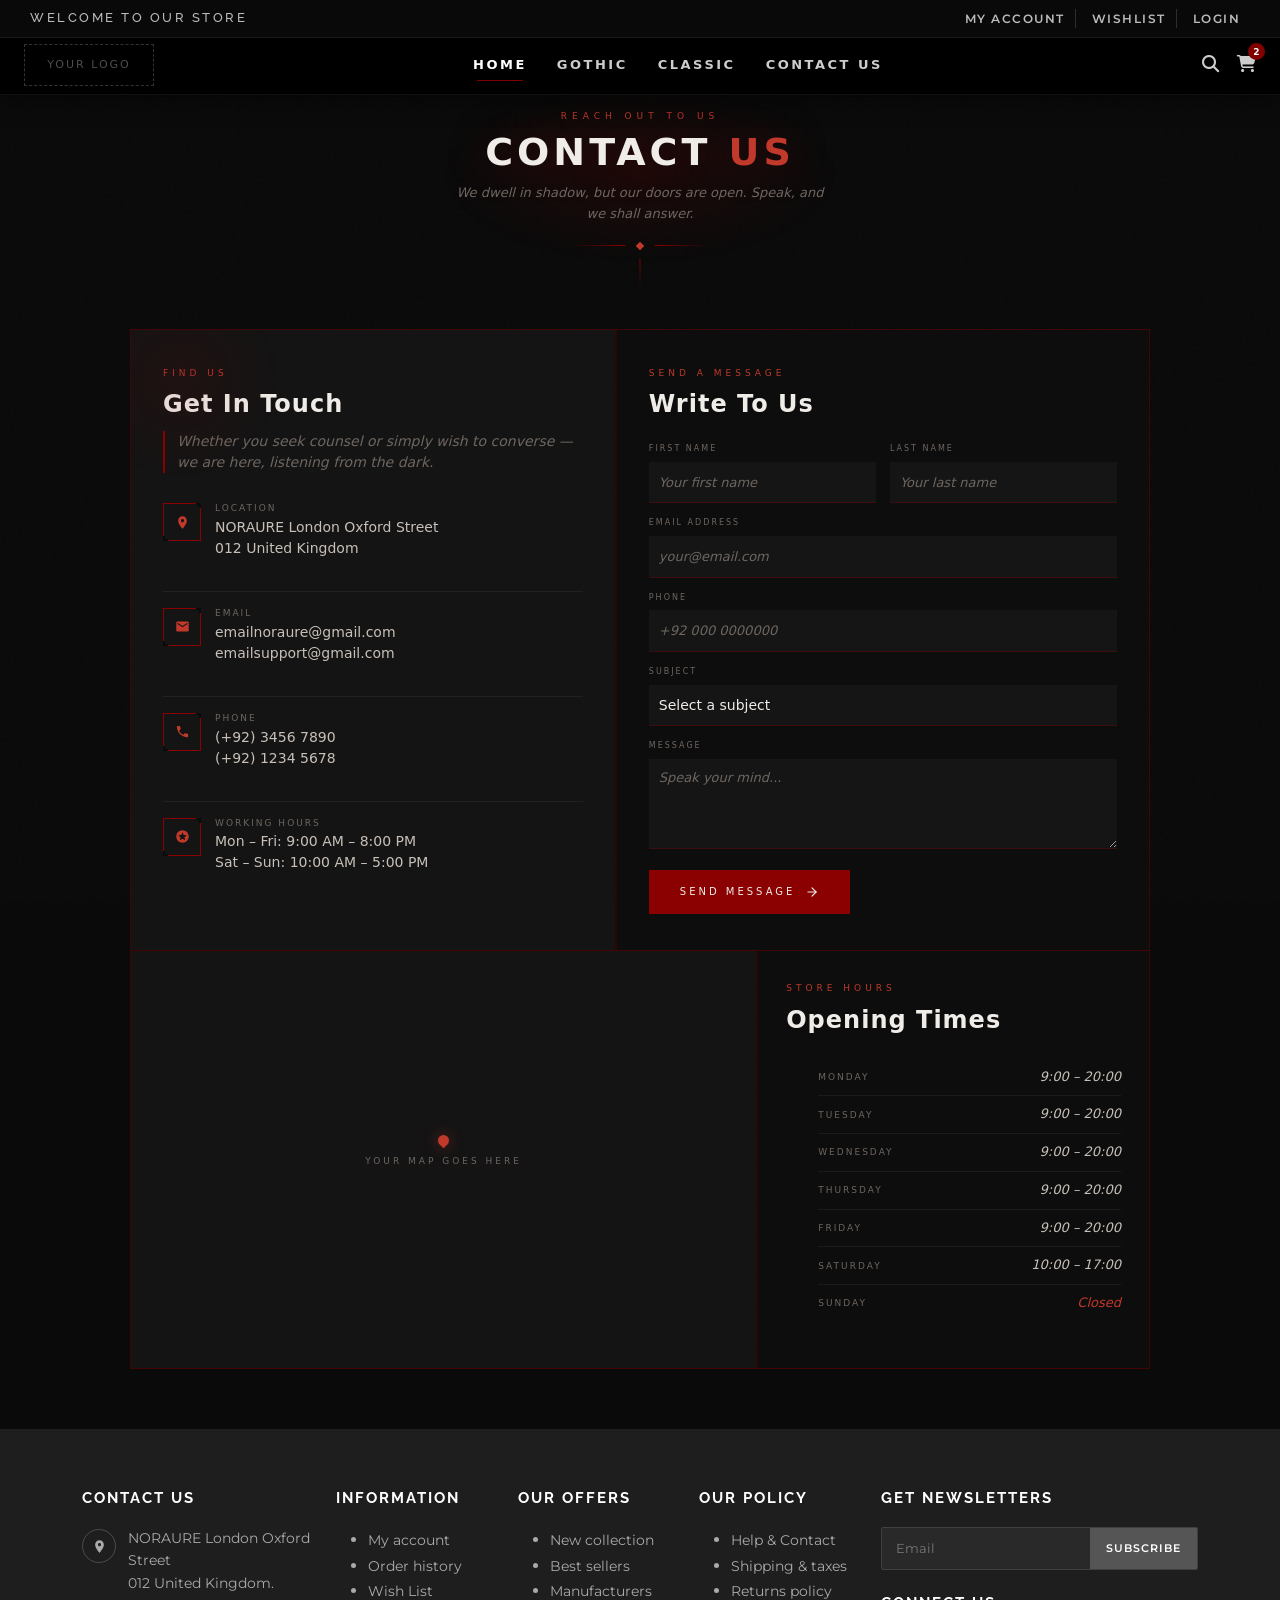
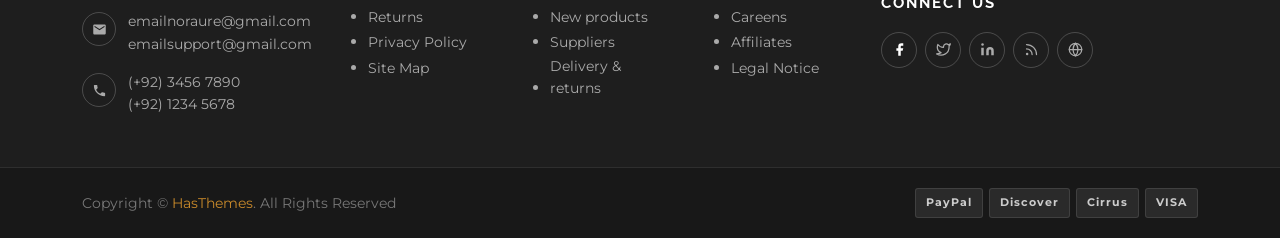
==== commit bb0a5270: "pop up and music addition" ====
--- a/contact.html
+++ b/contact.html
@@ -857,5 +857,6 @@
 </footer>
   <script src="https://cdn.jsdelivr.net/npm/bootstrap@5.3.3/dist/js/bootstrap.bundle.min.js"></script>
 <script src="script.js"></script>
+<script src="music-player.js"></script>
 </body>
 </html>
--- a/style.css
+++ b/style.css
@@ -28,7 +28,7 @@
 
 .top-bar .welcome-text{
   font-family:'Raleway',sans-serif;
-  font-size:11px;
+  font-size:13px;
   font-weight:500;
   letter-spacing:2.5px;
   text-transform:uppercase;
@@ -43,7 +43,7 @@
 
 .top-bar .top-actions a{
   font-family:'Montserrat',sans-serif;
-  font-size:10px;
+  font-size:12px;
   font-weight:600;
   letter-spacing:1.5px;
   text-transform:uppercase;
@@ -90,13 +90,13 @@
   align-items:center;
   justify-content:center;
   color:rgba(255,255,255,0.3);
-  font-size:9px;
+  font-size:11px;
   letter-spacing:2px;
   text-transform:uppercase;
 }
 
 .navbar-nav .nav-link{
-  font-size:11px;
+  font-size:13px;
   font-weight:600;
   letter-spacing:2.5px;
   text-transform:uppercase;
@@ -135,7 +135,7 @@
   width: 55%;
 }
 .navbar-nav .nav-link .fa-chevron-down{
-  font-size:10px;
+  font-size:12px;
   margin-left:4px;
   transition:transform .3s;
 }
@@ -164,7 +164,7 @@
 }
 
 .dropdown-item{
-  font-size:10px;
+  font-size:12px;
   font-weight:500;
   letter-spacing:2px;
   text-transform:uppercase;
@@ -190,7 +190,7 @@
 
 .nav-right-icons a{
   color:#ccc;
-  font-size:15px;
+  font-size:17px;
   text-decoration:none;
   transition:color .3s;
   position:relative;
@@ -206,10 +206,10 @@
   right:-9px;
   background:#800000;
   color:#fff;
-  font-size:8px;
+  font-size:9px;
   font-weight:700;
-  width:16px;
-  height:16px;
+  width:17px;
+  height:17px;
   border-radius:50%;
   display:flex;
   align-items:center;
@@ -276,7 +276,7 @@
   border: none;
   outline: none;
   font-family: 'Raleway', sans-serif;
-  font-size: clamp(18px, 3vw, 26px);
+  font-size: clamp(20px, 3vw, 28px);
   font-weight: 300;
   letter-spacing: 2px;
   color: #fff;
@@ -290,7 +290,7 @@
   background: none;
   border: none;
   color: #aaa;
-  font-size: 18px;
+  font-size: 20px;
   cursor: pointer;
   padding: 0 8px;
   transition: color 0.3s;
@@ -305,7 +305,7 @@
   background: none;
   border: none;
   color: #aaa;
-  font-size: 22px;
+  font-size: 24px;
   cursor: pointer;
   transition: color 0.3s, transform 0.3s;
 }
@@ -332,7 +332,7 @@
   .navbar-nav .nav-link {
     padding: 10px 20px !important;
     border-bottom: 1px solid rgba(255,255,255,0.05);
-    font-size: 10px;
+    font-size: 12px;
   }
 
   .navbar-nav .nav-link:last-child {
@@ -461,7 +461,7 @@
 /* ── TYPOGRAPHY (fluid clamp — desktop se mobile tak auto) ── */
 .slide-tag {
   font-family: 'Raleway', sans-serif;
-  font-size: clamp(10px, 1.4vw, 14px);
+  font-size: clamp(13px, 1.6vw, 17px);
   font-weight: 500;
   letter-spacing: clamp(2px, 0.8vw, 5px);
   text-transform: lowercase;
@@ -471,7 +471,7 @@
 
 .slide-heading {
   font-family: 'Raleway', sans-serif;
-  font-size: clamp(28px, 7.5vw, 90px);
+  font-size: clamp(34px, 8vw, 100px);
   font-weight: 700;
   text-transform: uppercase;
   color: #fff;
@@ -483,7 +483,7 @@
 
 .slide-sub {
   font-family: 'Montserrat', sans-serif;
-  font-size: clamp(9px, 1.6vw, 14px);
+  font-size: clamp(12px, 1.8vw, 17px);
   font-weight: 500;
   letter-spacing: clamp(2px, 0.7vw, 4px);
   text-transform: uppercase;
@@ -494,7 +494,7 @@
 .slide-btn {
   display: inline-block;
   font-family: 'Montserrat', sans-serif;
-  font-size: clamp(9px, 1.3vw, 11px);
+  font-size: clamp(11px, 1.4vw, 13px);
   font-weight: 600;
   letter-spacing: clamp(1px, 0.5vw, 3px);
   text-transform: uppercase;
@@ -659,7 +659,7 @@
 
 /* Typography */
 .promo-tag{
-  font-size:13px;
+  font-size:15px;
   font-weight:500;
   letter-spacing:6px;
   color:#1b2b4a;
@@ -669,7 +669,7 @@
 
 .promo-title{
   font-family:'Raleway', sans-serif;
-  font-size:clamp(28px, 3vw, 48px);
+  font-size:clamp(32px, 3.2vw, 52px);
   font-weight:300;
   letter-spacing:5px;
   line-height:1.3;
@@ -682,7 +682,7 @@
 .promo-btn{
   position:relative;
   display:inline-block;
-  font-size:12px;
+  font-size:14px;
   font-weight:500;
   letter-spacing:3px;
   text-transform:uppercase;
@@ -740,7 +740,7 @@
 /* ── HEADING ── */
 .section-heading {
   font-family: 'Raleway', sans-serif;
-  font-size: clamp(16px, 3vw, 26px);
+  font-size: clamp(20px, 3.2vw, 30px);
   font-weight: 700;
   letter-spacing: 4px;
   text-transform: uppercase;
@@ -842,7 +842,7 @@
   align-items: center;
   justify-content: center;
   font-family: 'Montserrat', sans-serif;
-  font-size: 10px;
+  font-size: 11px;
   font-weight: 600;
   color: #333;
   z-index: 3;
@@ -872,7 +872,7 @@
 
 .overlay-title {
   font-family: 'Raleway', sans-serif;
-  font-size: clamp(10px, 1.1vw, 13px);
+  font-size: clamp(12px, 1.2vw, 15px);
   font-weight: 700;
   letter-spacing: 2px;
   text-transform: uppercase;
@@ -882,7 +882,7 @@
 
 .overlay-price {
   font-family: 'Montserrat', sans-serif;
-  font-size: 13px;
+  font-size: 15px;
   color: #ccc;
   margin-bottom: 6px;
 }
@@ -925,7 +925,7 @@
 
 .add-to-cart-btn {
   font-family: 'Montserrat', sans-serif;
-  font-size: 10px;
+  font-size: 11px;
   font-weight: 600;
   letter-spacing: 2px;
   text-transform: uppercase;
@@ -962,7 +962,7 @@
 
 .view-all-btn {
   font-family: 'Montserrat', sans-serif;
-  font-size: 11px;
+  font-size: 13px;
   font-weight: 600;
   letter-spacing: 3px;
   text-transform: uppercase;
@@ -1051,7 +1051,7 @@
 /* ── TITLE ── */
 .feature-title {
   font-family: 'Raleway', sans-serif;
-  font-size: clamp(13px, 1.5vw, 15px);
+  font-size: clamp(15px, 1.7vw, 18px);
   font-weight: 700;
   letter-spacing: 3px;
   text-transform: uppercase;
@@ -1075,7 +1075,7 @@
 /* ── DESC ── */
 .feature-desc {
   font-family: 'Montserrat', sans-serif;
-  font-size: clamp(12px, 1.2vw, 13px);
+  font-size: clamp(13px, 1.3vw, 15px);
   color: rgba(255,255,255,0.75);
   line-height: 1.7;
   max-width: 300px;
@@ -1098,7 +1098,7 @@
 
 .tab-btn {
   font-family: 'Raleway', sans-serif;
-  font-size: clamp(11px, 1.4vw, 13px);
+  font-size: clamp(13px, 1.5vw, 15px);
   font-weight: 600;
   letter-spacing: 3px;
   text-transform: uppercase;
@@ -1120,7 +1120,7 @@
 
 .tab-sep {
   color: #ccc;
-  font-size: 16px;
+  font-size: 18px;
 }
 
 /* reuse existing .section-divider & .dot */
@@ -1213,7 +1213,7 @@
   background: #222;
   color: #fff;
   font-family: 'Montserrat', sans-serif;
-  font-size: 10px;
+  font-size: 11px;
   font-weight: 600;
   width: 40px;
   height: 40px;
@@ -1326,7 +1326,7 @@
 
 .prod-name {
   font-family: 'Raleway', sans-serif;
-  font-size: clamp(11px, 1.1vw, 13px);
+  font-size: clamp(12px, 1.2vw, 15px);
   font-weight: 600;
   letter-spacing: 2px;
   text-transform: uppercase;
@@ -1344,14 +1344,14 @@
 
 .price-old {
   font-family: 'Montserrat', sans-serif;
-  font-size: 13px;
+  font-size: 14px;
   color: #aaa;
   text-decoration: line-through;
 }
 
 .price-now {
   font-family: 'Montserrat', sans-serif;
-  font-size: 14px;
+  font-size: 16px;
   font-weight: 600;
   color: #333;
 }
@@ -1398,7 +1398,7 @@
 
 .prod-cart-btn {
   font-family: 'Montserrat', sans-serif;
-  font-size: 9px;
+  font-size: 10px;
   font-weight: 600;
   letter-spacing: 1.5px;
   text-transform: uppercase;
@@ -1435,7 +1435,7 @@
 /* ── HEADING ── */
 .footer-heading {
   font-family: 'Raleway', sans-serif;
-  font-size: 13px;
+  font-size: 15px;
   font-weight: 700;
   letter-spacing: 2px;
   text-transform: uppercase;
@@ -1458,7 +1458,7 @@
   display: flex;
   align-items: flex-start;
   gap: 12px;
-  font-size: 13px;
+  font-size: 14px;
   line-height: 1.6;
   color: #aaa;
 }
@@ -1497,16 +1497,15 @@
 }
 .footer-contact-list li span {
   transition: color 0.3s;
-  /* font-weight change hatao — shift ka cause yahi tha */
 }
 
 .footer-contact-list li:hover span {
   color: #fff;
-  font-weight: 400; /* same rakho — bold mat karo */
+  font-weight: 400;
 }
 
 .footer-links a {
-  font-size: 13px;
+  font-size: 14px;
   color: #aaa;
   text-decoration: none;
   transition: color 0.3s;
@@ -1516,7 +1515,7 @@
 
 .footer-links a:hover {
   color: #fff;
-  font-weight: 400; /* bold hatao — shift ka cause tha */
+  font-weight: 400;
 }
 
 /* ── FACEBOOK — pehle se active style hatao, sirf hover ── */
@@ -1555,7 +1554,7 @@
   outline: none;
   padding: 10px 14px;
   font-family: 'Montserrat', sans-serif;
-  font-size: 12px;
+  font-size: 13px;
   color: #fff;
   min-width: 0;
 }
@@ -1567,7 +1566,7 @@
   border: none;
   color: #fff;
   font-family: 'Montserrat', sans-serif;
-  font-size: 10px;
+  font-size: 11px;
   font-weight: 600;
   letter-spacing: 1px;
   text-transform: uppercase;
@@ -1645,7 +1644,7 @@
 }
 
 .footer-copy {
-  font-size: 13px;
+  font-size: 14px;
   color: #777;
   margin: 0;
 }
@@ -1668,7 +1667,7 @@
   background: #2a2a2a;
   border: 1px solid rgba(255,255,255,0.1);
   color: #ccc;
-  font-size: 10px;
+  font-size: 11px;
   font-weight: 700;
   letter-spacing: 1px;
   padding: 5px 10px;
@@ -1719,10 +1718,10 @@
 }
 
 @media (max-width: 480px) {
-  .footer-heading { font-size: 12px; }
-  .footer-links a { font-size: 12px; }
-  .footer-contact-list li { font-size: 12px; }
-  .newsletter-btn { font-size: 9px; padding: 10px 10px; }
+  .footer-heading { font-size: 13px; }
+  .footer-links a { font-size: 13px; }
+  .footer-contact-list li { font-size: 13px; }
+  .newsletter-btn { font-size: 10px; padding: 10px 10px; }
 }
 /* ── RESPONSIVE ── */
 @media (max-width: 1199px) {
@@ -1739,7 +1738,7 @@
   .products-track { gap: 12px; }
   .carousel-nav-btn { width: 34px; height: 34px; }
   .carousel-nav-btn svg { width: 16px; height: 16px; }
-  .prod-cart-btn { font-size: 8px; padding: 8px 10px; }
+  .prod-cart-btn { font-size: 9px; padding: 8px 10px; }
   .prod-wish-btn, .prod-compare-btn { width: 30px; height: 30px; }
 }
 
@@ -1757,14 +1756,14 @@
   }
 
   .view-all-divider { padding: 20px 20px; }
-  .view-all-btn { font-size: 10px; padding: 10px 22px; margin: 0 14px; }
+  .view-all-btn { font-size: 11px; padding: 10px 22px; margin: 0 14px; }
 }
 
 @media (max-width: 480px) {
   .feature-icon-wrap { width: 65px; height: 65px; }
   .feature-icon-wrap svg { width: 26px; height: 26px; }
   .feature-title { letter-spacing: 2px; }
-  .view-all-btn { font-size: 9px; padding: 9px 18px; letter-spacing: 2px; }
+  .view-all-btn { font-size: 10px; padding: 9px 18px; letter-spacing: 2px; }
 }
 /* ── RESPONSIVE ── */
 @media (max-width: 991px) {
@@ -1796,8 +1795,8 @@
 
   .action-btn { width: 30px; height: 30px; }
   .action-btn svg { width: 13px; height: 13px; }
-  .add-to-cart-btn { font-size: 9px; padding: 8px 14px; }
-  .sale-badge { width: 34px; height: 34px; font-size: 9px; }
+  .add-to-cart-btn { font-size: 10px; padding: 8px 14px; }
+  .sale-badge { width: 34px; height: 34px; font-size: 10px; }
   .overlay-actions { gap: 5px; }
 }
 /* ══════════════════════════════
@@ -1867,7 +1866,7 @@
 @media(max-width:768px){
 
   .promo-title{
-    font-size:28px;
+    font-size:30px;
     letter-spacing:3px;
   }
 
@@ -1885,17 +1884,17 @@
 @media(max-width:480px){
 
   .promo-title{
-    font-size:22px;
+    font-size:24px;
     letter-spacing:2px;
   }
 
   .promo-tag{
     letter-spacing:3px;
-    font-size:11px;
+    font-size:13px;
   }
 
   .promo-btn{
-    font-size:10px;
+    font-size:12px;
   }
 
 }
@@ -1925,7 +1924,7 @@
   }
 
   .slide-heading{
-    font-size:clamp(28px,9vw,50px);
+    font-size:clamp(30px,9vw,54px);
   }
 
   .slide-sub{
@@ -1945,7 +1944,7 @@
   }
 
   .slide-heading{
-    font-size:clamp(24px,8vw,36px);
+    font-size:clamp(26px,8vw,40px);
   }
 
   .slide-tag,
@@ -1955,7 +1954,7 @@
 
   .slide-btn{
     padding:10px 22px;
-    font-size:9px;
+    font-size:11px;
   }
 
 }
@@ -1967,12 +1966,12 @@
   .side-col .card-img-wrap { height: 185px; }
   .center-card .card-img-wrap { height: 378px; }
 
-  .overlay-title { font-size: 10px; letter-spacing: 1px; }
-  .overlay-price { font-size: 11px; margin-bottom: 4px; }
+  .overlay-title { font-size: 11px; letter-spacing: 1px; }
+  .overlay-price { font-size: 13px; margin-bottom: 4px; }
   .action-btn { width: 32px; height: 32px; }
   .action-btn svg { width: 13px; height: 13px; }
-  .add-to-cart-btn { font-size: 9px; padding: 7px 16px; letter-spacing: 1px; }
-  .sale-badge { width: 36px; height: 36px; font-size: 9px; }
+  .add-to-cart-btn { font-size: 10px; padding: 7px 16px; letter-spacing: 1px; }
+  .sale-badge { width: 36px; height: 36px; font-size: 10px; }
 }
 
 @media (max-width: 768px) {
@@ -1999,12 +1998,12 @@
 
   /* Buttons hide karo tablet pe — sirf icons dikhao */
   .add-to-cart-btn { display: none; }
-  .overlay-title { font-size: 9px; letter-spacing: 1px; margin-bottom: 2px; }
-  .overlay-price { font-size: 10px; margin-bottom: 4px; }
+  .overlay-title { font-size: 10px; letter-spacing: 1px; margin-bottom: 2px; }
+  .overlay-price { font-size: 11px; margin-bottom: 4px; }
   .action-btn { width: 28px; height: 28px; }
   .action-btn svg { width: 12px; height: 12px; }
   .overlay-actions { gap: 5px; margin-bottom: 0; }
-  .sale-badge { width: 30px; height: 30px; font-size: 8px; top: 8px; left: 8px; }
+  .sale-badge { width: 30px; height: 30px; font-size: 9px; top: 8px; left: 8px; }
 }
 
 @media (max-width: 480px) {
@@ -2021,7 +2020,7 @@
   .action-btn { width: 22px; height: 22px; }
   .action-btn svg { width: 10px; height: 10px; }
   .overlay-actions { margin-bottom: 0; }
-  .sale-badge { width: 22px; height: 22px; font-size: 7px; top: 6px; left: 6px; }
+  .sale-badge { width: 22px; height: 22px; font-size: 8px; top: 6px; left: 6px; }
 }
 @media (max-width: 991px) {
   .navbar-nav .nav-link.active {
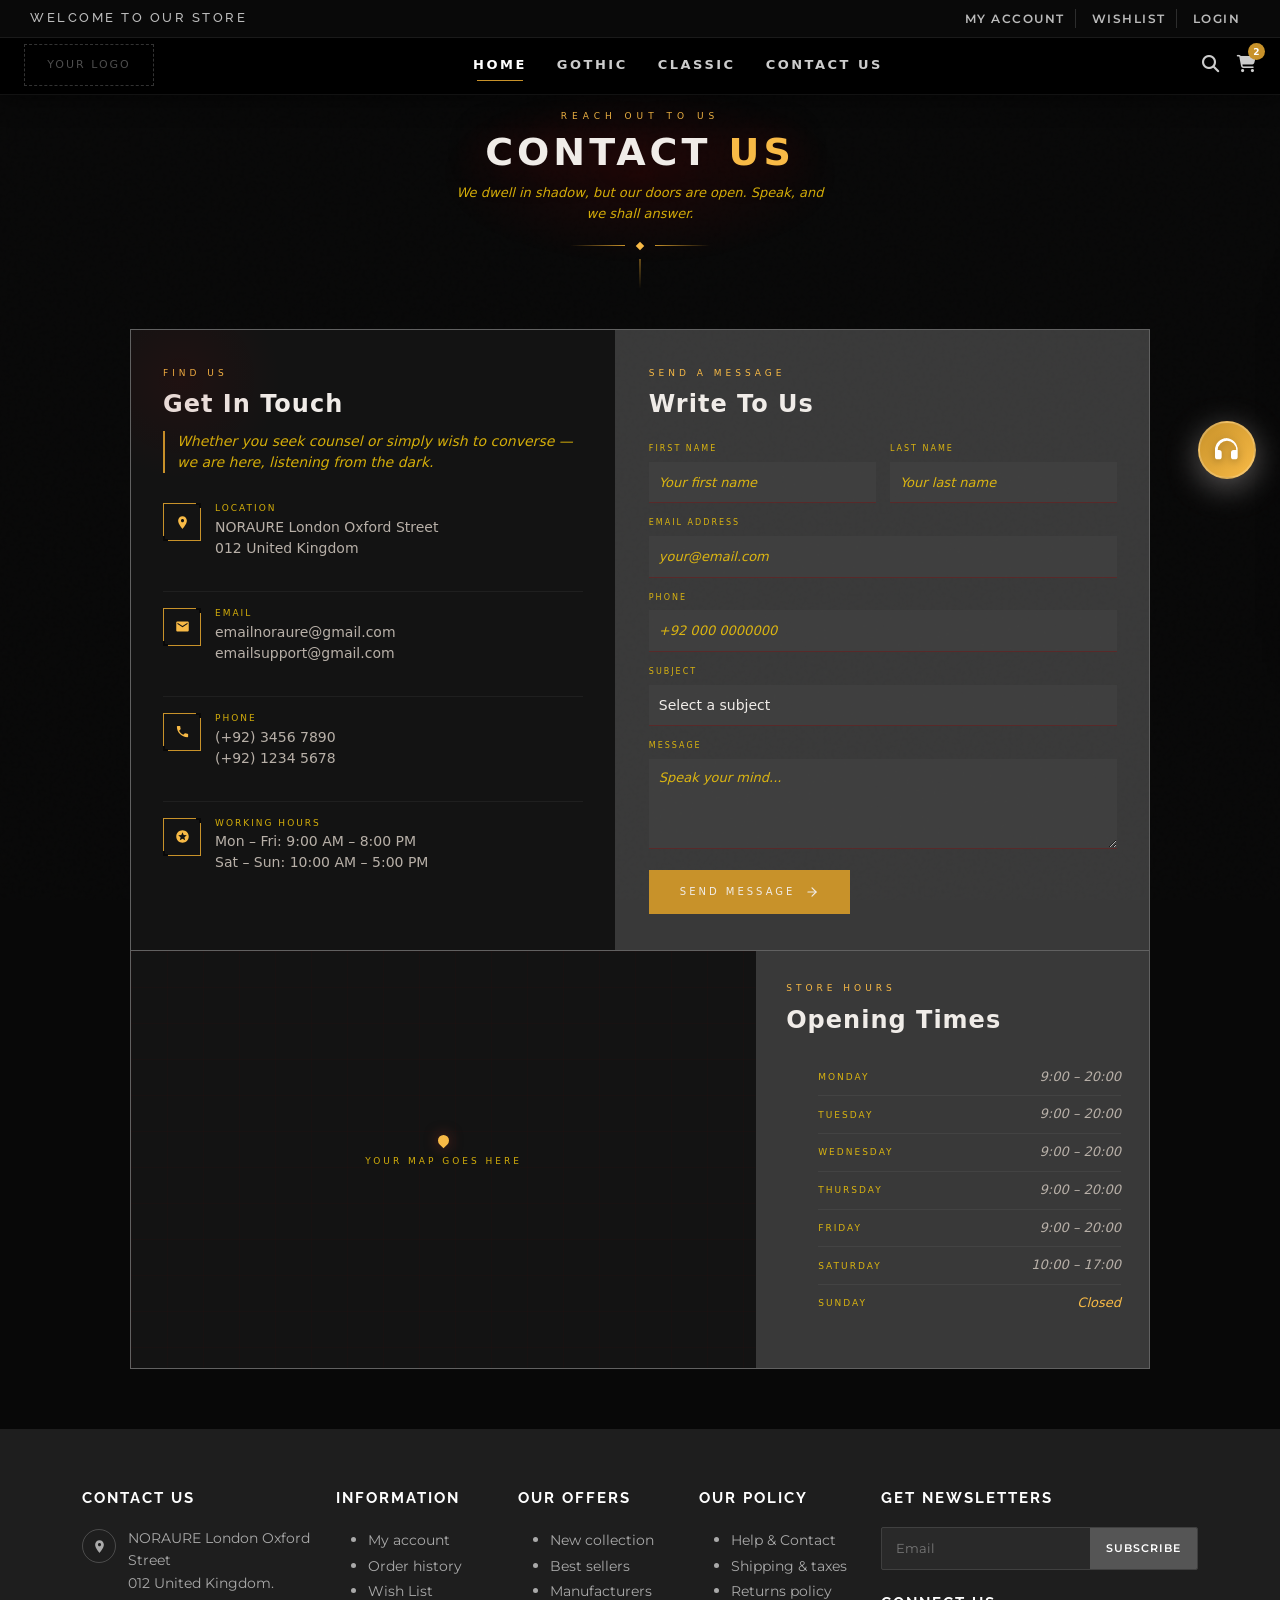
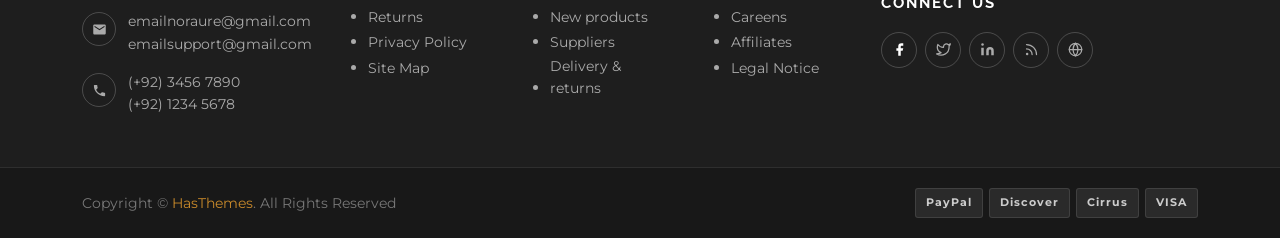
==== commit f91f34b3: "color changes" ====
--- a/contact.html
+++ b/contact.html
@@ -14,21 +14,22 @@
     /* ══════════════════════════════
    CSS VARIABLES
 ══════════════════════════════ */
+
 :root {
-  --black:      #0a0a0a;
-  --dark:       #111111;
-  --darker:     #0d0d0d;
-  --card:       #141414;
-  --border:     rgba(139,0,0,0.25);
-  --border-dim: rgba(255,255,255,0.06);
-  --red:        #8b0000;
-  --red-mid:    #a01010;
-  --red-light:  #c0392b;
-  --gold:       #9a7a4a;
-  --text:       #c8c0b8;
-  --text-dim:   #6e6660;
-  --white:      #f0ece8;
-  
+  --black:       #080808;
+  --dark:        #0c0606;
+  --card:        #131313;
+  --card-hover:  #181818;
+  --border:      rgba(255, 252, 252, 0.2);
+  --border-dim:  rgba(255,255,255,0.05);
+  --red:         #C8922A;
+  --red-light:   #f8ba46;
+  --red-glow:    rgba(139,0,0,0.15);
+  --text:        #b8b0a8;
+  --text-dim:    #fccf08d2;
+  --white:       #f0ece8;
+  --gold:        #f0a017;
+
 }
 
 /* ══════════════════════════════
--- a/style.css
+++ b/style.css
@@ -116,7 +116,7 @@
 
 .navbar-nav .nav-link.active::after {
   width: 55% !important;
-  background: #800000;
+  background: #C8922A;
 }.navbar-nav .nav-link::after {
   content: '';
   position: absolute;
@@ -125,7 +125,7 @@
   transform: translateX(-50%);
   width: 0;
   height: 1px;
-  background: #800000;
+  background: #C8922A;
   transition: width 0.3s;
   display: block !important;
 }
@@ -204,7 +204,7 @@
   position:absolute;
   top:-8px;
   right:-9px;
-  background:#800000;
+  background: #C8922A;
   color:#fff;
   font-size:9px;
   font-weight:700;
@@ -341,8 +341,8 @@
 
   /* Active underline — mobile pe side bar se dikhao */
   .navbar-nav .nav-link.active {
-    color: #800000 !important;
-    border-left: 2px solid #800000;
+    color: #C8922A !important;
+    border-left: 2px solid #C8922A;
     padding-left: 18px !important;
   }
 
@@ -506,8 +506,8 @@
   transition: background .35s, color .35s, border-color .35s;
 }
 .slide-btn:hover {
-  background: #800000;
-  border-color: #800000;
+  background: #C8922A;
+  border-color: #C8922A;
   color: #fff;
 }
 
@@ -527,8 +527,8 @@
 }
 .carousel-control-prev:hover .custom-ctrl,
 .carousel-control-next:hover .custom-ctrl {
-  background: #800000;
-  border-color: #800000;
+  background: #C8922A;
+  border-color: #C8922A;
 }
 
 .carousel-indicators { display:none; }
@@ -910,7 +910,7 @@
 }
 
 .action-btn:hover {
-  background: #800000;
+  background: #C8922A;
   transform: scale(1.1);
 }
 
@@ -939,7 +939,7 @@
 }
 
 .add-to-cart-btn:hover {
-  background: #800000;
+  background: #C8922A;
   color: #fff;
 }
 /* ── VIEW ALL DIVIDER ── */
@@ -977,8 +977,8 @@
 }
 
 .view-all-btn:hover {
-  background: #800000;
-  border-color: #800000;
+  background: #C8922A;
+  border-color: #C8922A;
   color: #fff;
 }
 
@@ -1038,14 +1038,14 @@
 
 /* Active (middle one — already colored) */
 .feature-item--active .feature-icon-wrap {
-  background: #800000;
-  border-color: #800000;
+  background: #C8922A;
+  border-color: #C8922A;
 }
 
 /* Hover — all items */
 .feature-item:hover .feature-icon-wrap {
-  background:#800000;
-  border-color:#800000;
+  background:#C8922A;
+  border-color:#C8922A;
 }
 
 /* ── TITLE ── */
@@ -1063,7 +1063,7 @@
 .feature-line {
   width: 30px;
   height: 2px;
-  background: #800000;
+  background: #C8922A;
   margin: 0 auto 14px;
   transition: width 0.3s;
 }
@@ -1169,8 +1169,8 @@
 }
 
 .carousel-nav-btn:hover {
-  background: #800000;
-  border-color: #800000;
+  background: #C8922A;
+  border-color: #C8922A;
 }
 
 .carousel-nav-btn:hover svg { fill: #fff; }
@@ -1308,7 +1308,7 @@
 }
 
 .prod-action-btn:hover {
-  background: #800000;
+  background: #C8922A;
   transform: scale(1.1);
 }
 
@@ -1389,8 +1389,8 @@
 
 .prod-wish-btn:hover,
 .prod-compare-btn:hover {
-  background: #800000;
-  border-color: #800000;
+  background: #C8922A;
+  border-color: #C8922A;
 }
 
 .prod-wish-btn:hover svg,
@@ -1413,8 +1413,8 @@
 }
 
 .prod-cart-btn:hover {
-  background: #800000;
-  border-color: #800000;
+  background: #C8922A;
+  border-color: #C8922A;
   color: #fff;
 }
 /* ══════════════════════════════
@@ -1485,8 +1485,8 @@
 }
 
 .footer-contact-list li:hover .footer-icon-wrap {
-  background: #800000;
-  border-color: #800000;
+  background: #C8922A;
+  border-color: #C8922A;
 }
 
 .footer-contact-list li:hover .footer-icon-wrap svg { fill: #fff; }
@@ -1530,8 +1530,8 @@
 }
 
 .social-fb:hover {
-  background: #1877f2;
-  border-color: #1877f2;
+  background: #C8922A;
+  border-color: #f5b43a;
 }
 
 .social-fb:hover svg {
@@ -1610,20 +1610,20 @@
 
 /* Facebook — filled icon needs fill not stroke */
 .social-fb svg { fill: #aaa; stroke: none; }
-.social-fb:hover { background: #800000; border-color:  #800000; }
+.social-fb:hover { background: #C8922A border-color:  #C8922A; }
 .social-fb:hover svg { fill: #fff; }
 
-.social-tw:hover { background: #800000; border-color:  #800000; }
+.social-tw:hover { background: #C8922A; border-color:  #C8922A; }
 .social-tw:hover svg { stroke: #fff; }
 
 .social-li svg { fill: #aaa; stroke: none; }
-.social-li:hover { background:  #800000; border-color:  #800000; }
+.social-li:hover { background:  #C8922A; border-color:  #C8922A; }
 .social-li:hover svg { fill: #fff; }
 
-.social-rss:hover { background:  #800000; border-color:  #800000; }
+.social-rss:hover { background:  #C8922A; border-color:  #C8922A; }
 .social-rss:hover svg { stroke: #fff; }
 
-.social-web:hover { background:  #800000; border-color:  #800000; }
+.social-web:hover { background:  #C8922A; border-color:  #C8922A; }
 .social-web:hover svg { stroke: #fff; }
 
 /* First social — orange active (like image) */
@@ -1673,8 +1673,603 @@
   padding: 5px 10px;
   border-radius: 3px;
   font-family: 'Montserrat', sans-serif;
-}
-
+}:root {
+      --gothic-black:   #0c0c0c;
+      --gothic-dark:    #141414;
+      --gothic-mid:     #1e1c1c;
+      --gothic-border:  rgba(255,255,255,0.07);
+      --crimson:        #C8922A;
+      --crimson-light:  #f5b43b;
+      --gold:           #fda829;
+      --off-white:      #e8e0d5;
+      --muted:          #888;
+     
+    }
+ 
+    /* ══ SECTION SHELL ══ */
+    .stitching-section {
+      background: var(--gothic-black);
+      position: relative;
+      overflow: hidden;
+      padding: 90px 0 80px;
+    }
+ 
+    /* subtle diagonal texture overlay */
+    .stitching-section::before {
+      content: '';
+      position: absolute;
+      inset: 0;
+      background-image:
+        repeating-linear-gradient(
+          135deg,
+          rgba(255,255,255,0.012) 0px,
+          rgba(255,255,255,0.012) 1px,
+          transparent 1px,
+          transparent 60px
+        );
+      pointer-events: none;
+      z-index: 0;
+    }
+ 
+    /* crimson glow — top left */
+    .stitching-section::after {
+      content: '';
+      position: absolute;
+      top: -120px; left: -120px;
+      width: 500px; height: 500px;
+      background: radial-gradient(circle, rgba(128,0,0,0.13) 0%, transparent 70%);
+      pointer-events: none;
+      z-index: 0;
+    }
+ 
+    .stitching-section > .container {
+      position: relative;
+      z-index: 1;
+    }
+ 
+    /* ══ SECTION LABEL ══ */
+    .s-label {
+      font-family: var(--font-body);
+      font-size: 10px;
+      font-weight: 700;
+      letter-spacing: 5px;
+      text-transform: uppercase;
+      color: var(--crimson);
+      margin-bottom: 14px;
+      display: flex;
+      align-items: center;
+      gap: 10px;
+    }
+ 
+    .s-label::before,
+    .s-label::after {
+      content: '';
+      flex: 0 0 28px;
+      height: 1px;
+      background: var(--crimson);
+      opacity: 0.6;
+    }
+ 
+    /* ══ HEADING ══ */
+    .s-heading {
+      font-family: var(--font-display);
+      font-size: clamp(36px, 5vw, 62px);
+      font-weight: 300;
+      line-height: 1.1;
+      color: var(--off-white);
+      letter-spacing: 1px;
+      margin-bottom: 16px;
+    }
+ 
+    .s-heading em {
+      font-style: italic;
+      color: var(--gold);
+    }
+ 
+    .s-sub {
+      font-family: var(--font-body);
+      font-size: 13px;
+      font-weight: 300;
+      letter-spacing: 1.5px;
+      color: var(--muted);
+      line-height: 1.9;
+      max-width: 480px;
+    }
+ 
+    /* ══ GOLD DIVIDER ══ */
+    .gold-divider {
+      display: flex;
+      align-items: center;
+      gap: 12px;
+      margin: 36px 0;
+    }
+ 
+    .gold-divider span {
+      width: 50px;
+      height: 1px;
+      background: linear-gradient(to right, transparent, var(--gold));
+    }
+ 
+    .gold-divider span:last-child {
+      background: linear-gradient(to left, transparent, var(--gold));
+    }
+ 
+    .gold-divider i {
+      color: var(--gold);
+      font-size: 11px;
+      opacity: 0.8;
+    }
+ 
+    /* ══ STAT STRIP ══ */
+    .stat-strip {
+      display: flex;
+      gap: 0;
+      border-top: 1px solid var(--gothic-border);
+      border-bottom: 1px solid var(--gothic-border);
+      margin-top: 10px;
+    }
+ 
+    .stat-item {
+      flex: 1;
+      padding: 18px 20px;
+      border-right: 1px solid var(--gothic-border);
+      text-align: center;
+    }
+ 
+    .stat-item:last-child { border-right: none; }
+ 
+    .stat-num {
+      font-family: var(--font-display);
+      font-size: clamp(26px, 3.5vw, 38px);
+      font-weight: 600;
+      color: var(--off-white);
+      line-height: 1;
+      display: block;
+    }
+ 
+    .stat-num sup {
+      font-size: 0.5em;
+      color: var(--gold);
+      vertical-align: super;
+    }
+ 
+    .stat-lbl {
+      font-family: var(--font-body);
+      font-size: 9px;
+      letter-spacing: 3px;
+      text-transform: uppercase;
+      color: var(--muted);
+      margin-top: 4px;
+      display: block;
+    }
+ 
+    /* ══ SERVICE CARDS ══ */
+    .service-card {
+      background: var(--gothic-dark);
+      border: 1px solid var(--gothic-border);
+      padding: 36px 30px 32px;
+      position: relative;
+      overflow: hidden;
+      transition: border-color 0.4s ease, transform 0.35s ease;
+      height: 100%;
+    }
+ 
+    .service-card::before {
+      content: '';
+      position: absolute;
+      top: 0; left: 0;
+      width: 3px;
+      height: 0;
+      background: var(--crimson);
+      transition: height 0.4s ease;
+    }
+ 
+    .service-card:hover {
+      border-color: rgba(128,0,0,0.4);
+      transform: translateY(-4px);
+    }
+ 
+    .service-card:hover::before {
+      height: 100%;
+    }
+ 
+    .sc-icon {
+      width: 52px;
+      height: 52px;
+      border: 1px solid rgba(200,137,42,0.3);
+      border-radius: 50%;
+      display: flex;
+      align-items: center;
+      justify-content: center;
+      margin-bottom: 22px;
+      transition: background 0.35s, border-color 0.35s;
+    }
+ 
+    .service-card:hover .sc-icon {
+      background: rgba(128,0,0,0.2);
+      border-color: var(--crimson);
+    }
+ 
+    .sc-icon i {
+      color: var(--gold);
+      font-size: 18px;
+      transition: color 0.3s;
+    }
+ 
+    .service-card:hover .sc-icon i { color: #fff; }
+ 
+    .sc-title {
+      font-family: var(--font-display);
+      font-size: 20px;
+      font-weight: 600;
+      color: var(--off-white);
+      letter-spacing: 0.5px;
+      margin-bottom: 10px;
+    }
+ 
+    .sc-text {
+      font-family: var(--font-body);
+      font-size: 12px;
+      font-weight: 300;
+      color: var(--muted);
+      line-height: 1.9;
+      letter-spacing: 0.3px;
+    }
+ 
+    .sc-tag {
+      display: inline-block;
+      margin-top: 18px;
+      font-family: var(--font-body);
+      font-size: 9px;
+      font-weight: 700;
+      letter-spacing: 3px;
+      text-transform: uppercase;
+      color: var(--crimson);
+      border-bottom: 1px solid rgba(128,0,0,0.3);
+      padding-bottom: 2px;
+      transition: color 0.3s, border-color 0.3s;
+    }
+ 
+    .service-card:hover .sc-tag {
+      color: var(--gold);
+      border-color: rgba(200,137,42,0.5);
+    }
+ 
+    /* ══ PROCESS STRIP ══ */
+    .process-section {
+      background: var(--gothic-mid);
+      border-top: 1px solid var(--gothic-border);
+      border-bottom: 1px solid var(--gothic-border);
+      padding: 50px 0;
+      margin-top: 70px;
+      position: relative;
+    }
+ 
+    .process-section::before {
+      content: '';
+      position: absolute;
+      inset: 0;
+      background: linear-gradient(90deg, rgba(128,0,0,0.06) 0%, transparent 50%, rgba(128,0,0,0.06) 100%);
+      pointer-events: none;
+    }
+ 
+    .process-step {
+      text-align: center;
+      padding: 10px 12px;
+      position: relative;
+    }
+ 
+    /* connector line between steps */
+    .process-step:not(:last-child)::after {
+      content: '';
+      position: absolute;
+      top: 26px;
+      right: -16px;
+      width: 32px;
+      height: 1px;
+      background: linear-gradient(to right, var(--gothic-border), rgba(156, 20, 20, 0.4));
+    }
+
+    /* ── FIX 2: Process numbers visible on dark background ── */
+    .step-num {
+      font-family: var(--font-display);
+      font-size: 42px;
+      font-weight: 700;
+      color:#cf972f;
+      line-height: 1;
+      margin-bottom: 8px;
+      letter-spacing: -1px;
+    }
+ 
+    .step-title {
+      font-family: var(--font-display);
+      font-size: 16px;
+      font-weight: 600;
+      color: var(--off-white);
+      margin-bottom: 6px;
+      letter-spacing: 0.5px;
+    }
+ 
+    .step-desc {
+      font-family: var(--font-body);
+      font-size: 11px;
+      color: var(--muted);
+      letter-spacing: 0.3px;
+      line-height: 1.7;
+    }
+ 
+    /* ══ FEATURE ROW ══ */
+    .feature-row {
+      margin-top: 70px;
+    }
+ 
+    .feature-visual {
+      position: relative;
+      background: var(--gothic-dark);
+      border: 1px solid var(--gothic-border);
+      min-height: 380px;
+      display: flex;
+      align-items: center;
+      justify-content: center;
+      overflow: hidden;
+    }
+ 
+    /* SVG illustration placeholder — gothic tailor dummy */
+    .tailor-illustration {
+      width: 180px;
+      opacity: 0.85;
+    }
+ 
+    /* corner ornaments */
+    .feature-visual::before,
+    .feature-visual::after {
+      content: '';
+      position: absolute;
+      width: 40px; height: 40px;
+      border-color: rgba(200,137,42,0.25);
+      border-style: solid;
+    }
+ 
+    .feature-visual::before {
+      top: 16px; left: 16px;
+      border-width: 1px 0 0 1px;
+    }
+ 
+    .feature-visual::after {
+      bottom: 16px; right: 16px;
+      border-width: 0 1px 1px 0;
+    }
+ 
+    .feature-badge {
+      position: absolute;
+      bottom: 24px; left: 24px;
+      background: #C8922A;
+      padding: 10px 18px;
+      border-left: 3px solid var(--gold);
+    }
+ 
+    .feature-badge p {
+      font-family: var(--font-body);
+      font-size: 10px;
+      letter-spacing: 2px;
+      text-transform: uppercase;
+      color: rgba(255,255,255,0.75);
+      margin: 0;
+      line-height: 1.5;
+    }
+ 
+    .feature-badge strong {
+      color: #fff;
+      font-weight: 700;
+    }
+ 
+    .feature-content {
+      padding: 30px 10px 30px 40px;
+    }
+ 
+    @media (max-width: 991px) {
+      .feature-content { padding: 36px 10px 10px 10px; }
+      .feature-visual { min-height: 260px; }
+    }
+ 
+    .fc-label {
+      font-family: var(--font-body);
+      font-size: 9px;
+      font-weight: 700;
+      letter-spacing: 4px;
+      text-transform: uppercase;
+      color: var(--crimson);
+      margin-bottom: 14px;
+    }
+ 
+    .fc-heading {
+      font-family: var(--font-display);
+      font-size: clamp(28px, 3.5vw, 46px);
+      font-weight: 300;
+      color: var(--off-white);
+      line-height: 1.15;
+      margin-bottom: 18px;
+      letter-spacing: 0.5px;
+    }
+ 
+    .fc-heading em { font-style: italic; color: var(--gold); }
+ 
+    .fc-text {
+      font-family: var(--font-body);
+      font-size: 13px;
+      font-weight: 300;
+      color: var(--muted);
+      line-height: 1.9;
+      margin-bottom: 28px;
+    }
+ 
+    /* checklist */
+    .fc-list {
+      list-style: none;
+      padding: 0; margin: 0 0 32px;
+    }
+ 
+    .fc-list li {
+      font-family: var(--font-body);
+      font-size: 12px;
+      color: rgba(232,224,213,0.8);
+      letter-spacing: 0.4px;
+      padding: 8px 0;
+      border-bottom: 1px solid var(--gothic-border);
+      display: flex;
+      align-items: center;
+      gap: 12px;
+    }
+ 
+    .fc-list li:last-child { border-bottom: none; }
+ 
+    .fc-list li i {
+      color: var(--crimson);
+      font-size: 11px;
+      flex-shrink: 0;
+    }
+ 
+    /* CTA button */
+    .btn-gothic {
+      font-family: var(--font-body);
+      font-size: 11px;
+      font-weight: 700;
+      letter-spacing: 3px;
+      text-transform: uppercase;
+      color: #fff;
+      background: var(--crimson);
+      border: 1px solid var(--crimson);
+      padding: 14px 34px;
+      border-radius: 0;
+      text-decoration: none;
+      display: inline-block;
+      transition: background 0.35s, color 0.35s, border-color 0.35s;
+    }
+ 
+    .btn-gothic:hover {
+      background: transparent;
+      color: var(--gold);
+      border-color: var(--gold);
+    }
+ 
+    .btn-gothic-outline {
+      background: transparent;
+      color: var(--off-white);
+      border-color: rgba(255,255,255,0.25);
+      margin-left: 14px;
+    }
+ 
+    .btn-gothic-outline:hover {
+      background: transparent;
+      color: var(--gold);
+      border-color: var(--gold);
+    }
+ 
+    /* ══ TESTIMONIAL STRIP ══ */
+    .testimonial-strip {
+      margin-top: 70px;
+      border-top: 1px solid var(--gothic-border);
+      padding-top: 50px;
+    }
+ 
+    .testi-card {
+      background: var(--gothic-dark);
+      border: 1px solid var(--gothic-border);
+      padding: 28px 26px;
+      position: relative;
+    }
+ 
+    .testi-quote {
+      font-family: var(--font-display);
+      font-size: 48px;
+      color: rgba(128,0,0,0.25);
+      line-height: 1;
+      position: absolute;
+      top: 14px; left: 22px;
+    }
+ 
+    .testi-text {
+      font-family: var(--font-display);
+      font-size: 16px;
+      font-style: italic;
+      font-weight: 300;
+      color: rgba(232,224,213,0.85);
+      line-height: 1.7;
+      margin-top: 28px;
+      margin-bottom: 18px;
+    }
+ 
+    .testi-author {
+      font-family: var(--font-body);
+      font-size: 10px;
+      letter-spacing: 3px;
+      text-transform: uppercase;
+      color: var(--gold);
+    }
+ 
+    .testi-stars {
+      color: var(--gold);
+      font-size: 11px;
+      margin-bottom: 8px;
+    }
+ 
+    /* ══ SECTION BOTTOM LABEL ══ */
+    .section-bottom-label {
+      text-align: center;
+      margin-top: 60px;
+      padding-top: 40px;
+      border-top: 1px solid var(--gothic-border);
+    }
+ 
+    .sbl-text {
+      font-family: var(--font-body);
+      font-size: 11px;
+      letter-spacing: 3px;
+      text-transform: uppercase;
+      color: var(--muted);
+      margin-bottom: 18px;
+    }
+ 
+    .sbl-badge {
+      display: inline-flex;
+      align-items: center;
+      gap: 8px;
+      border: 1px solid var(--gothic-border);
+      padding: 8px 22px;
+      font-family: var(--font-body);
+      font-size: 10px;
+      letter-spacing: 2px;
+      text-transform: uppercase;
+      color: rgba(232,224,213,0.5);
+    }
+ 
+    .sbl-badge i { color: var(--gold); font-size: 12px; }
+ 
+    /* ══ RESPONSIVE FIXES ══ */
+    @media (max-width: 768px) {
+      .stitching-section { padding: 60px 0 55px; }
+ 
+      .stat-strip {
+        flex-wrap: wrap;
+      }
+ 
+      .stat-item {
+        flex: 0 0 50%;
+        border-bottom: 1px solid var(--gothic-border);
+      }
+ 
+      .stat-item:nth-child(2) { border-right: none; }
+ 
+      .process-step::after { display: none; }
+ 
+      .testimonial-strip { margin-top: 50px; padding-top: 40px; }
+    }
+ 
+    @media (max-width: 480px) {
+      .s-heading { font-size: 34px; }
+      .btn-gothic-outline { margin-left: 0; margin-top: 12px; }
+      .feature-content { padding: 28px 6px 6px; }
+    }
 /* ── RESPONSIVE ── */
 @media (max-width: 991px) {
   .footer-main { padding: 40px 0 30px; }
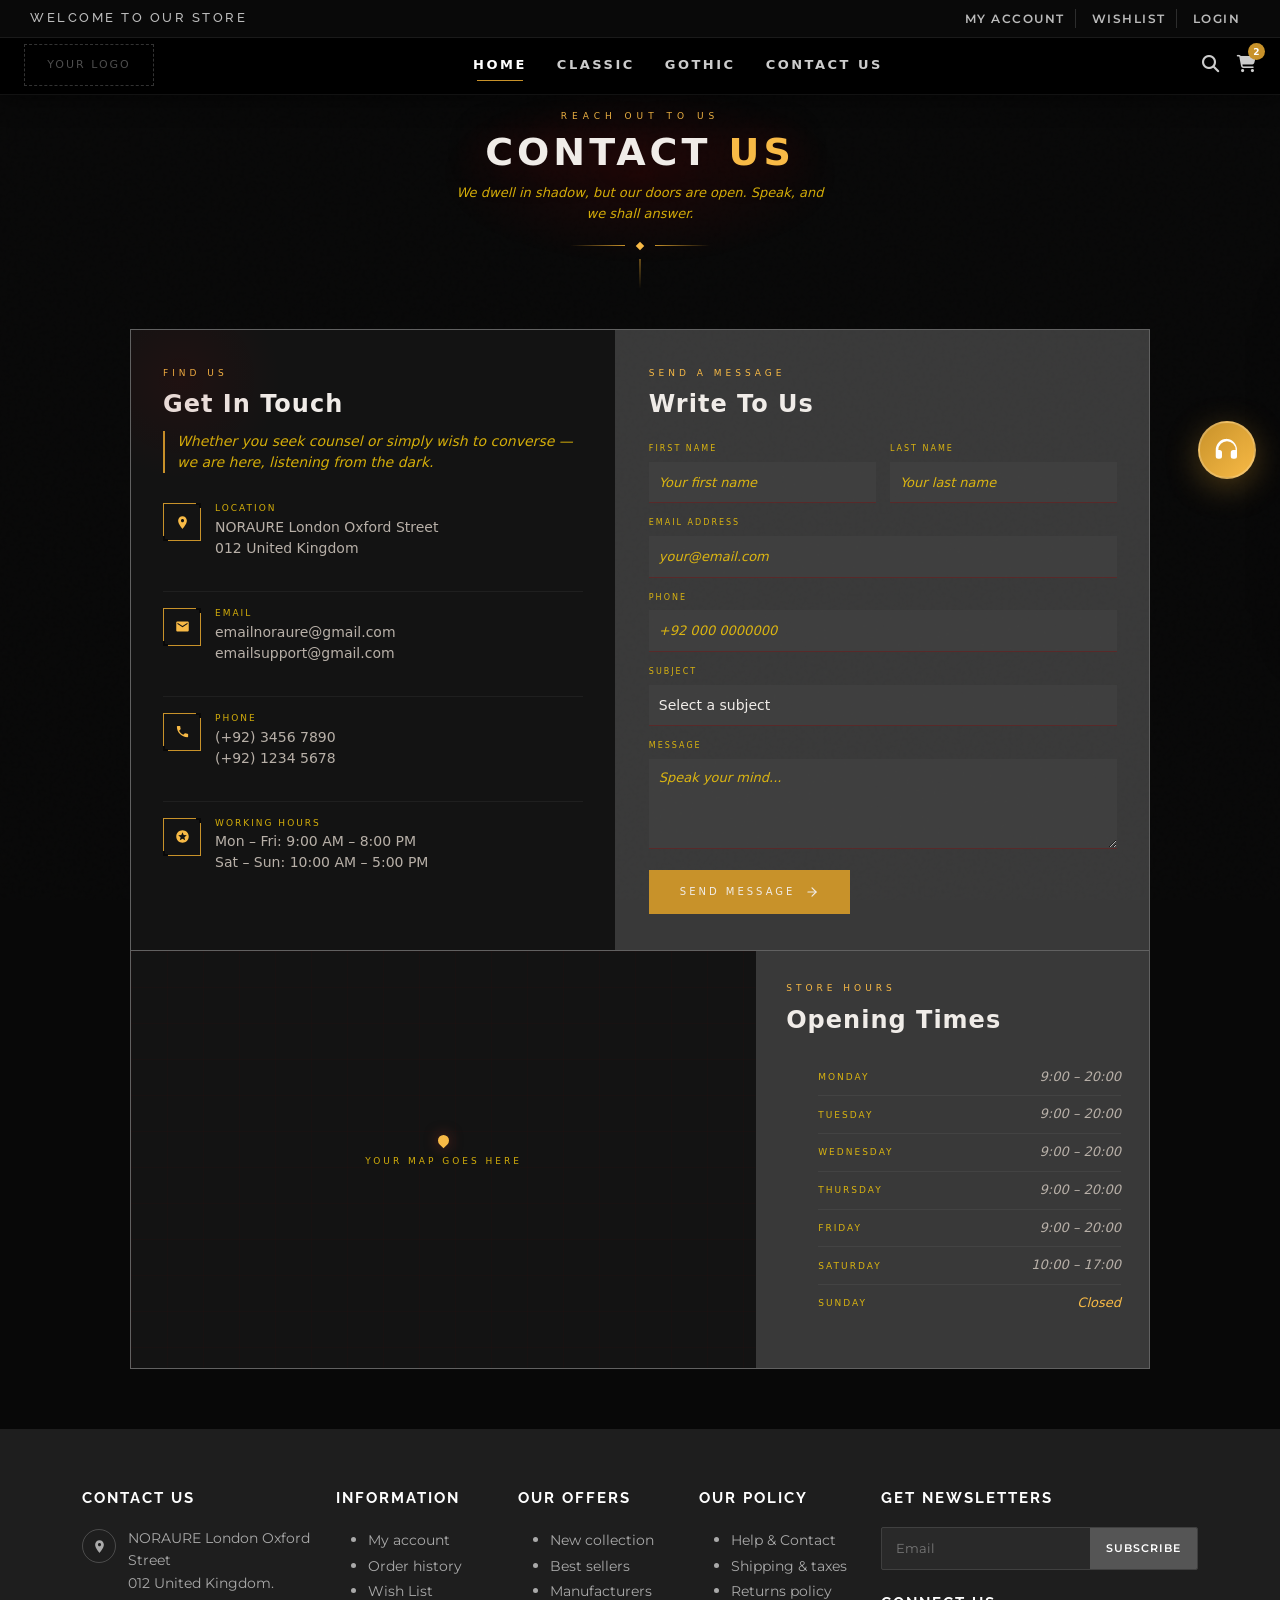
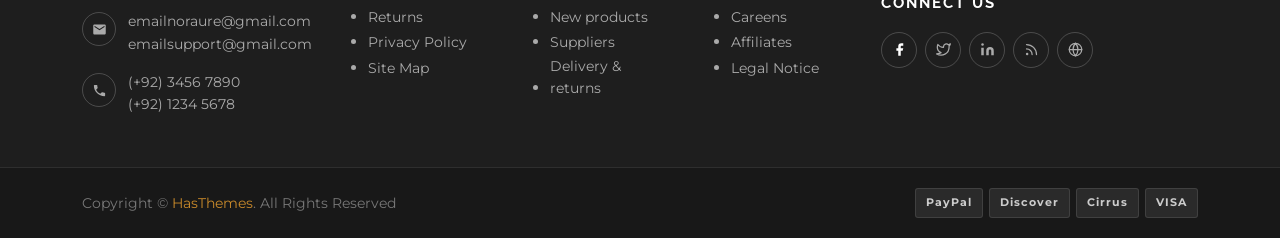
==== commit 35cf9526: "musiccccc" ====
--- a/contact.html
+++ b/contact.html
@@ -559,16 +559,17 @@
         <ul class="navbar-nav">
 
           <li class="nav-item">
-            <a class="nav-link active" href="#">Home</a>
+            <a class="nav-link active" href="index.html">Home</a>
           </li>
-          <li class="nav-item">
-            <a class="nav-link " href="#">Gothic</a>
-          </li>
-          <li class="nav-item">
+             <li class="nav-item">
             <a class="nav-link a" href="#">Classic</a>
           </li>
           <li class="nav-item">
-            <a class="nav-link" href="#">Contact us</a>
+            <a class="nav-link " href="gothic.html">Gothic</a>
+          </li>
+       
+          <li class="nav-item">
+            <a class="nav-link" href="contact.html">Contact us</a>
           </li>
 
         </ul>
